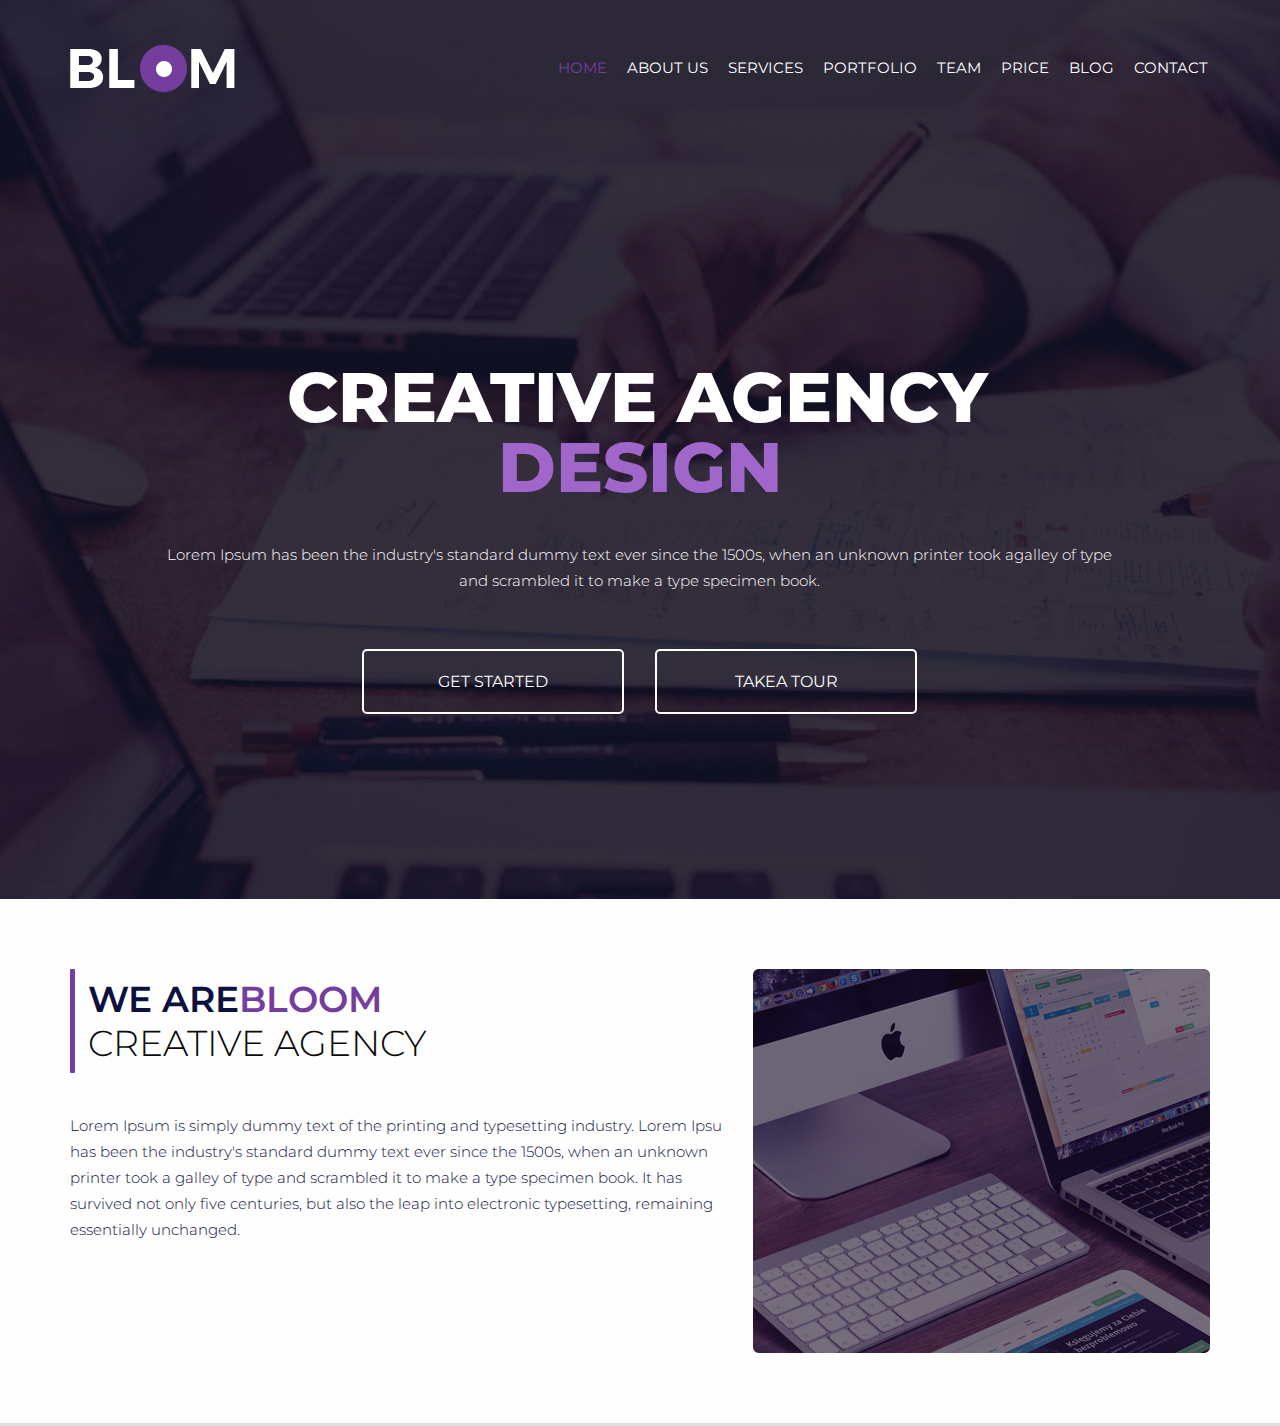
==== index.html @ 871af849 "new template" ====
<!doctype html>
<html class="no-js" lang="en" dir="ltr">
<head>
  <meta charset="utf-8">
  <meta http-equiv="x-ua-compatible" content="ie=edge">
  <meta name="viewport" content="width=device-width, initial-scale=1.0">
  <title>Agency</title>
  <link href="https://fonts.googleapis.com/css?family=Montserrat:300,300i,400,400i,500,500i,600,600i,700,700i,800,800i,900,900i"
        rel="stylesheet">
  <link rel="stylesheet" href="css/foundation.min.css">
  <link rel="stylesheet" href="css/app.css">
</head>
<body>

<div class="top-screen">
  <header class="header row">
    <div class="logo-holder large-2 columns">
      <img src="img/logo-pic.png" alt="logo"/>
    </div>
    <nav class="large-7 columns">
      <ul>
        <li class="active"><a href="#">home</a></li>
        <li><a href="#">ABOUT US</a></li>
        <li><a href="#">SERVICES</a></li>
        <li><a href="#">PORTFOLIO</a></li>
        <li><a href="#">TEAM</a></li>
        <li><a href="#">PRICE</a></li>
        <li><a href="#">BLOG</a></li>
        <li><a href="#">CONTACT</a></li>
      </ul>
    </nav>
  </header>
  <div class="row">
    <div class="medium-10 page-title small-centered text-center">
      <div class="h1-holder">
        <h1>CREATIVE AGENCY</h1>&nbsp;<span class="h1 magenta">DESIGN</span></div>
      <p>Lorem Ipsum has been the industry's standard dummy text ever since the 1500s, when an unknown printer took
        agalley of type and scrambled it to make a type specimen book.</p>

      <div class="btns-holder"><a href="#" class="bordered-btn white-btn">GET STARTED</a><a href="#"
                                                                                            class="bordered-btn white-btn">TAKEA
        TOUR</a></div>
    </div>
  </div>
</div>
<main>
  <div class="intro">
    <div class="row">
      <div class="medium-7 columns article">
        <div class="article-title bordered"><span class="dark">WE ARE</span><span class="light">BLOOM</span><br/>CREATIVE
          AGENCY
        </div>
        <p>Lorem Ipsum is simply dummy text of the printing and typesetting industry. Lorem Ipsu has been the industry's
          standard dummy text ever since the 1500s, when an unknown printer took a galley of type and scrambled it to
          make a type specimen book. It has survived not only five centuries, but also the leap into electronic
          typesetting, remaining essentially unchanged.</p>
      </div>
      <div class="medium-5 columns img-holder">
        <img src="img/article-image.png" alt="article picture"/>
      </div>
    </div>
  </div>
</main>
<script src="js/vendor/jquery.js"></script>
<script src="js/vendor/what-input.js"></script>
<script src="js/vendor/foundation.js"></script>
<script src="js/app.js"></script>
</body>
</html>
---- css/app.css ----
body, html {
  font-family: 'Montserrat', sans-serif;
  overflow-x: hidden;
  width: 100%;
}

h1 {
  color: #ffffff;
  font: 800 70px/1 'Montserrat', sans-serif;
  margin: 0;
}
.h1 {font: 800 70px/1 'Montserrat', sans-serif;}
.magenta {color: #a066c9;}

h2 {
  color: #0d113d;
  font: 600 33px/26px 'Montserrat', sans-serif;
  margin: 0;
}

h3 {
  color: #0d113d;
  font: 600 26px/1 'Montserrat', sans-serif;
}

.bordered {
  padding: 8px 0 8px 18px;
  position: relative;
}

.bordered:before {
  content: '';
  position: absolute;
  left: 0;
  top: 0;
  height: 100%;
  width: 5px;
  background-color: #753d9d;
  border-radius: 1px;
}

ul {
  list-style-type: none;
  margin: 0;
  padding: 0;
}

p {
  color: #0d113d;
  font: 300 15px/26px 'Montserrat', sans-serif;
  margin: 0;
}
span {display: inline-block;}
a {
  color: #fff;
  transition: color ease-in-out 0.2s;
}


.top-screen {
  background: url(../img/head-bg.jpg) 50%/cover no-repeat;
}

.header {
  padding-top: 45px;
  padding-bottom: 45px;;
}
.logo-holder {
}
.header nav {
}
.header ul {
  font-size: 0;
  padding-top: 10px;
  padding-bottom: 10px;

}

.header li {
  color: #fff;
  display: inline-block;
  line-height: 1;
  margin-right: 20px;
}
.header li:last-child {margin-right: 0;}


.header li a {
  color: inherit;
  font: 400 15px/26px 'Montserrat', sans-serif;
  text-transform: uppercase;
}
.header li.active,
.header li:hover {
  color: #753d9d;
}



.page-title {
  padding: 225px 0 185px;
}
.page-title h1 {
  display: inline-block;
}
.page-title p {
  color: #fff;
  margin: 40px 0 55px;
}

.btns-holder {
  display: flex;
  align-items: center;
  justify-content: space-between;
  margin: auto;
  max-width: 555px;
}
.btns-holder .bordered-btn {
  display: inline-flex;
  align-items: center;
  justify-content: center;
  flex: 0 1 262px;
  max-width: 262px;
  border: 2px solid #ffffff;
  border-radius: 5px;
  height: 65px;
  text-transform: uppercase;
}
.bordered-btn.white-btn {
  border-color: #ffffff;
  color: #ffffff;
  transition: background-color ease-in-out 0.2s, border-color ease-in-out 0.2s;
}
.bordered-btn.white-btn:hover {
  background-color: #753d9d;
  border-color: transparent;
}


.intro {
  border-bottom: 3px solid #e0e0e0;
  padding: 70px 0;
}
.article-title {
  font-size: 36px;
  font-weight: 300;
  line-height: 44px;
  margin-bottom: 40px;
}
.article-title .dark {
  color: #0d113d;
  font-weight: 600;
}
.article-title .light {
  color: #753d9d;
  font-weight: 600;
}

.intro .img-holder {
  border-radius: 4px;
  overflow: hidden;
}
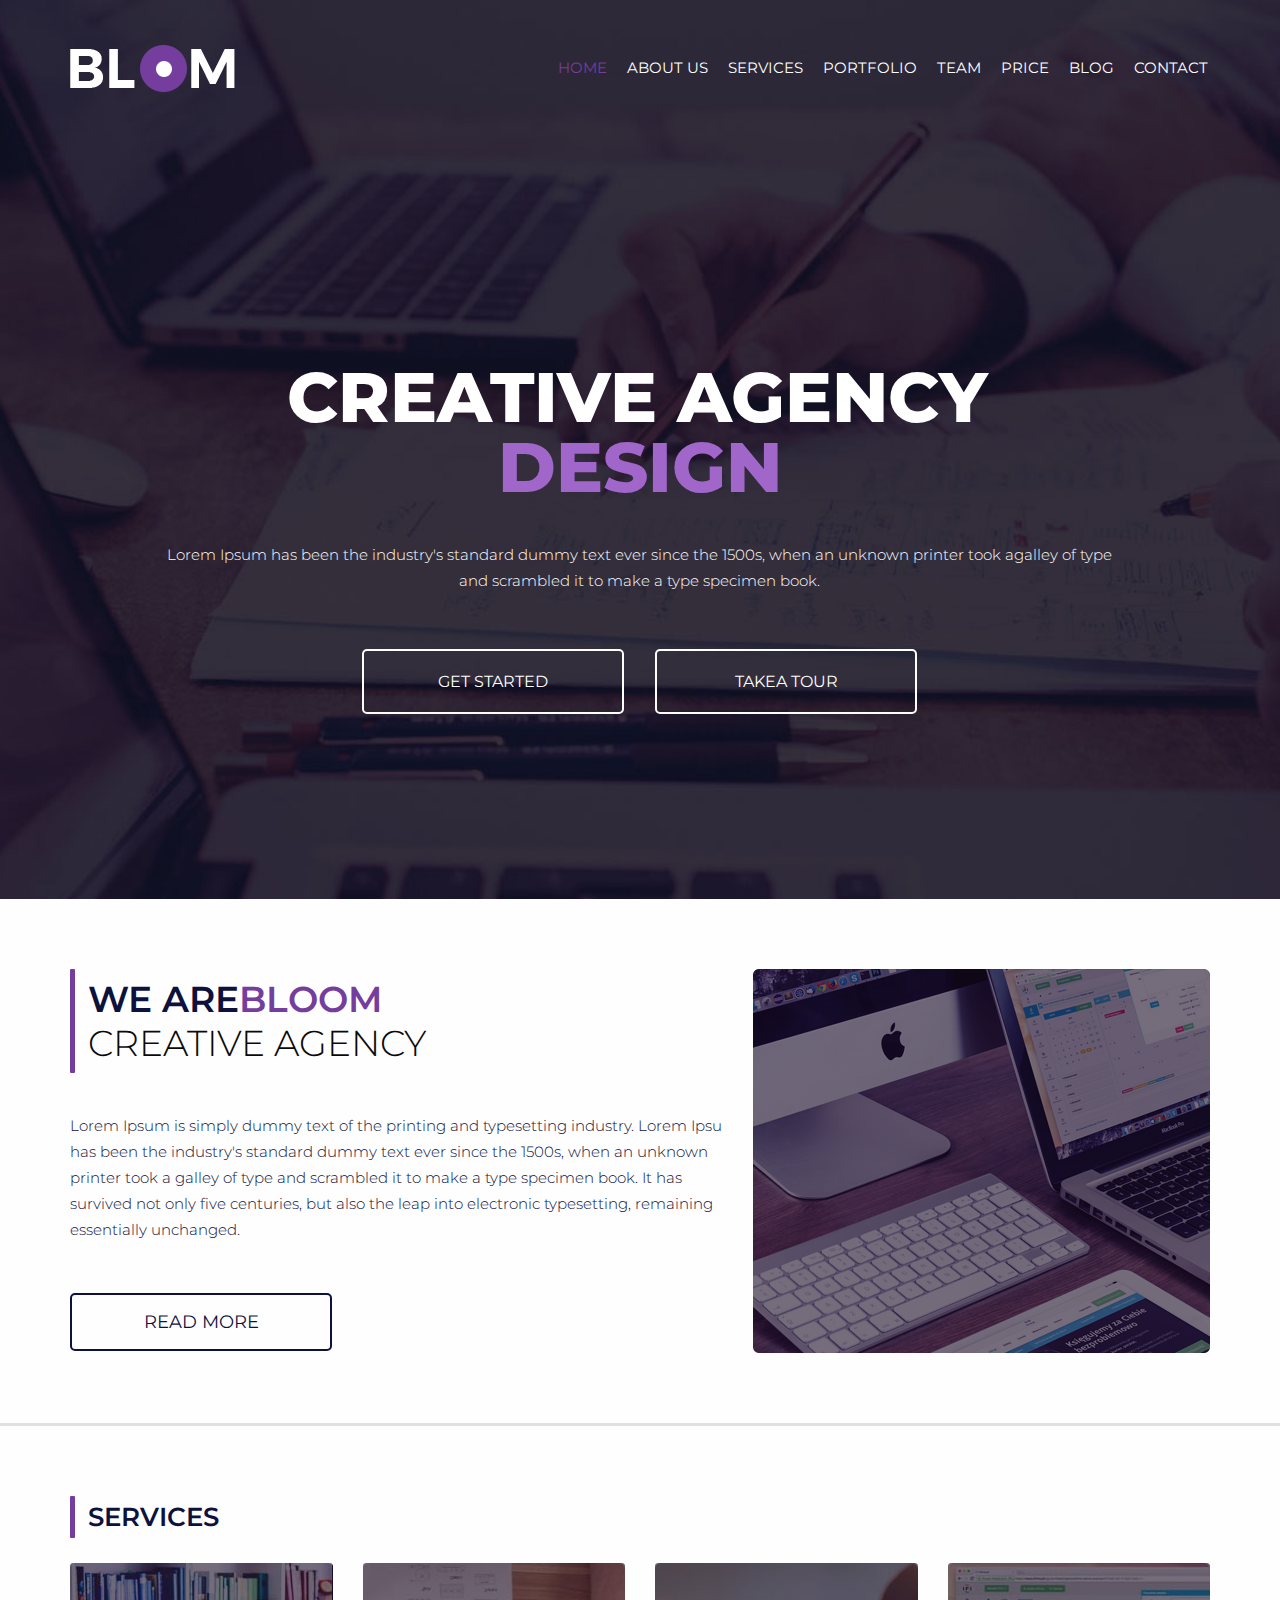
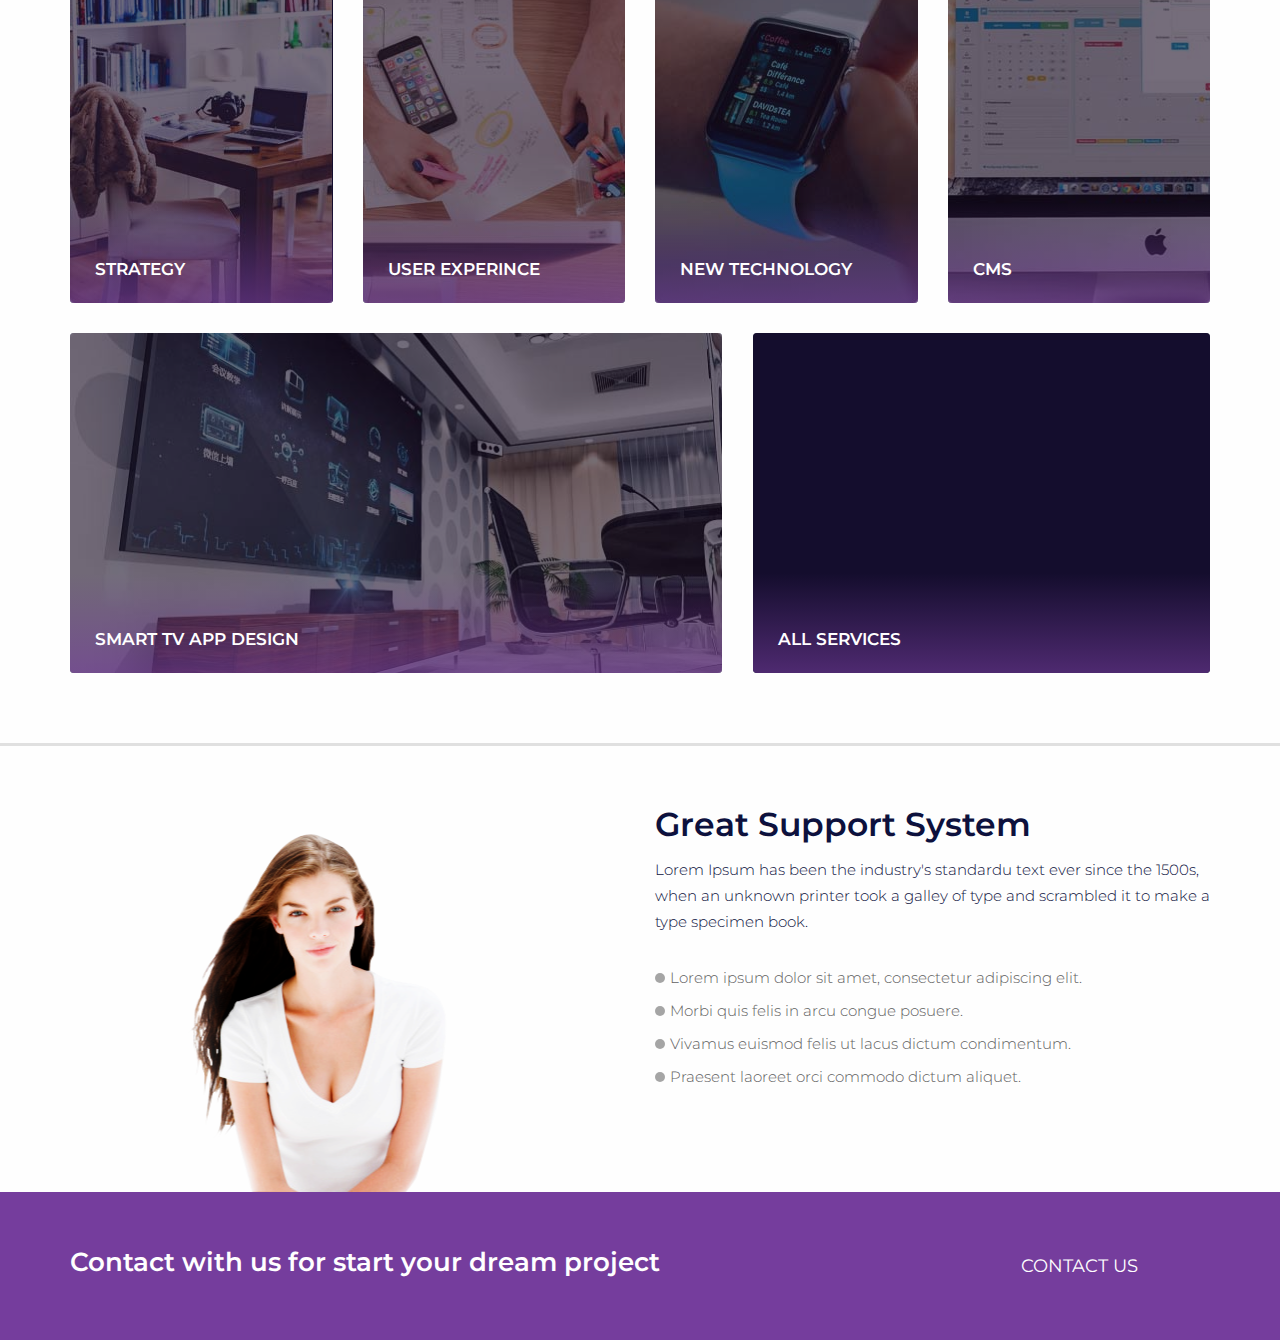
==== commit 4590331d: "added services and support blocks" ====
--- a/index.html
+++ b/index.html
@@ -44,7 +44,7 @@
   </div>
 </div>
 <main>
-  <div class="intro">
+  <div class="intro padding-border">
     <div class="row">
       <div class="medium-7 columns article">
         <div class="article-title bordered"><span class="dark">WE ARE</span><span class="light">BLOOM</span><br/>CREATIVE
@@ -54,9 +54,78 @@
           standard dummy text ever since the 1500s, when an unknown printer took a galley of type and scrambled it to
           make a type specimen book. It has survived not only five centuries, but also the leap into electronic
           typesetting, remaining essentially unchanged.</p>
+        <a href="" class="my-btn bordered-btn magenta-bd">read more</a>
       </div>
       <div class="medium-5 columns img-holder">
         <img src="img/article-image.png" alt="article picture"/>
+      </div>
+    </div>
+  </div>
+  <div class="padding-border">
+    <div class="row service-block">
+      <div class="small-12 columns">
+        <h3 class="bordered">SERVICES</h3>
+      </div>
+      <div class="large-3 medium-6 columns">
+        <div class="services-block-items">
+          <img src="img/service-pic1.jpg" alt="sirvice picture"/>
+          <h4>STRATEGY</h4>
+        </div>
+      </div>
+      <div class="large-3 medium-6 columns">
+        <div class="services-block-items">
+          <img src="img/service-pic2.jpg" alt="sirvice picture"/>
+          <h4>USER EXPERINCE</h4>
+        </div>
+      </div>
+      <div class="large-3 medium-6 columns">
+        <div class="services-block-items">
+          <img src="img/service-pic3.jpg" alt="sirvice picture"/>
+          <h4>NEW TECHNOLOGY</h4>
+        </div>
+      </div>
+      <div class="large-3 medium-6 columns">
+        <div class="services-block-items">
+          <img src="img/service-pic4.jpg" alt="sirvice picture"/>
+          <h4>CMS</h4>
+        </div>
+      </div>
+      <div class="large-7 small-12 columns">
+        <div class="services-block-items">
+          <img src="img/service-pic5.jpg" alt="sirvice picture"/>
+          <h4>SMART TV APP DESIGN</h4>
+        </div>
+      </div>
+      <div class="large-5 small-12 columns">
+        <div class="services-block-items">
+          <h4>ALL SERVICES</h4>
+        </div>
+      </div>
+    </div>
+  </div>
+  <div class="support-block">
+    <div class="row">
+      <div class="columns large-6 float-right relative-holder">
+        <h2>Great Support System</h2>
+        <p>Lorem Ipsum has been the industry's standardu text ever since the 1500s, when an unknown printer took a
+          galley of type and scrambled it to make a type specimen book.</p>
+        <ul class="support-block-list no-bullet">
+          <li>Lorem ipsum dolor sit amet, consectetur adipiscing elit.</li>
+          <li>Morbi quis felis in arcu congue posuere.</li>
+          <li>Vivamus euismod felis ut lacus dictum condimentum.</li>
+          <li>Praesent laoreet orci commodo dictum aliquet.</li>
+        </ul>
+        <img src="img/stuff-girl.png" alt="support stuff"/>
+      </div>
+    </div>
+    <div class="support-block-expanded magenta-bg">
+      <div class="row">
+        <div class="small-12 columns">
+          <div class="flex-row justify-between align-center">
+            <h3>Contact with us for start your dream project</h3>
+            <a href="#" class="my-btn bordered-btn">CONTACT US</a>
+          </div>
+        </div>
       </div>
     </div>
   </div>
--- a/css/app.css
+++ b/css/app.css
@@ -22,7 +22,10 @@
   color: #0d113d;
   font: 600 26px/1 'Montserrat', sans-serif;
 }
-
+.padding-border {
+  border-bottom: 3px solid #e0e0e0;
+  padding: 70px 0;
+}
 .bordered {
   padding: 8px 0 8px 18px;
   position: relative;
@@ -39,6 +42,14 @@
   border-radius: 1px;
 }
 
+.magenta-bg {
+  background-color: #753d9d;
+}
+
+.flex-row {display: flex;}
+.flex-row.align-center {align-items: center;}
+.flex-row.justify-between {justify-content: space-between;}
+
 ul {
   list-style-type: none;
   margin: 0;
@@ -54,6 +65,31 @@
 a {
   color: #fff;
   transition: color ease-in-out 0.2s;
+}
+
+
+.my-btn {
+  background-color: #753d9d;
+  border-radius: 5px;
+  color: #ffffff;
+  display: inline-block;
+  font: 400 18px/1 'Montserrat', sans-serif;
+  padding: 18px 15px;
+  text-align: center;
+  text-transform: uppercase;
+  width: 262px;
+}
+
+.my-btn.bordered-btn {
+  background-color: transparent;
+  border: 2px solid transparent;
+}
+.my-btn.white-bd {
+  border-color: #ffffff;
+}
+.my-btn.magenta-bd {
+  color: #0d113d;
+  border-color: #0d113d;
 }
 
 
@@ -137,9 +173,8 @@
 }
 
 
-.intro {
-  border-bottom: 3px solid #e0e0e0;
-  padding: 70px 0;
+.intro p {
+  margin-bottom: 50px;
 }
 .article-title {
   font-size: 36px;
@@ -159,4 +194,106 @@
 .intro .img-holder {
   border-radius: 4px;
   overflow: hidden;
+}
+
+
+
+
+.support-block {
+  padding-top: 65px;
+}
+.support-block .relative-holder {
+  padding-bottom: 90px;
+  position: relative;
+}
+.support-block h2 {
+  margin-bottom: 20px;
+}
+.support-block p {
+  margin-bottom: 35px;
+}
+.support-block img {
+  position: absolute;
+  left: -100%;
+  bottom: 0;
+  transform: translateX(50%);
+}
+
+.support-block-list {
+  color: #616161;
+  font: 300 15px/1 'Montserrat', sans-serif;
+}
+.support-block-list li {
+  margin-bottom: 18px;
+  padding-left: 15px;
+  position: relative;
+
+}
+.support-block-list li:before {
+  content: '';
+  position: absolute;
+  left: 0;
+  top: 50%;
+  transform: translateY(-50%);
+  height: 10px;
+  width: 10px;
+  background: #a5a5a5;
+  border-radius: 50%;
+}
+.support-block-expanded {
+  padding: 45px 0;
+}
+.support-block-expanded h3 {
+  color: #ffffff;
+  flex: 0 1 55%;
+  max-width: 55%;
+}
+
+
+
+.service-block {
+  margin-bottom: -30px;
+}
+.service-block h3 {margin-bottom: 25px;}
+.services-block-items {
+  background-color: #0d113d;
+  border-radius: 4px;
+  height: 340px;
+  margin-bottom: 30px;
+  position: relative;
+  overflow: hidden;
+  text-align: center;
+}
+.services-block-items:before {
+  background-color: rgba(25,11,35,0.6);
+  content: '';
+  position: absolute;
+  top: 0;
+  left: 0;
+  height: 100%;
+  width: 100%;
+}
+.services-block-items:after {
+  background: linear-gradient(to bottom, rgba(117,61,157,0) 0%,rgba(117,61,157,0.6) 100%);
+  content: '';
+  height: 100px;
+  position: absolute;
+  left: 0;
+  bottom: 0;
+  width: 100%;
+  z-index: 2;
+}
+.services-block-items img {
+  display: inline-block;
+  height: 100%;
+}
+.services-block-items h4 {
+  color: #fff;
+  font: 600 17px/1 'Montserrat', sans-serif;
+  text-transform: uppercase;
+  margin: 0;
+  position: absolute;
+  left: 25px;
+  bottom: 25px;
+  z-index: 3;
 }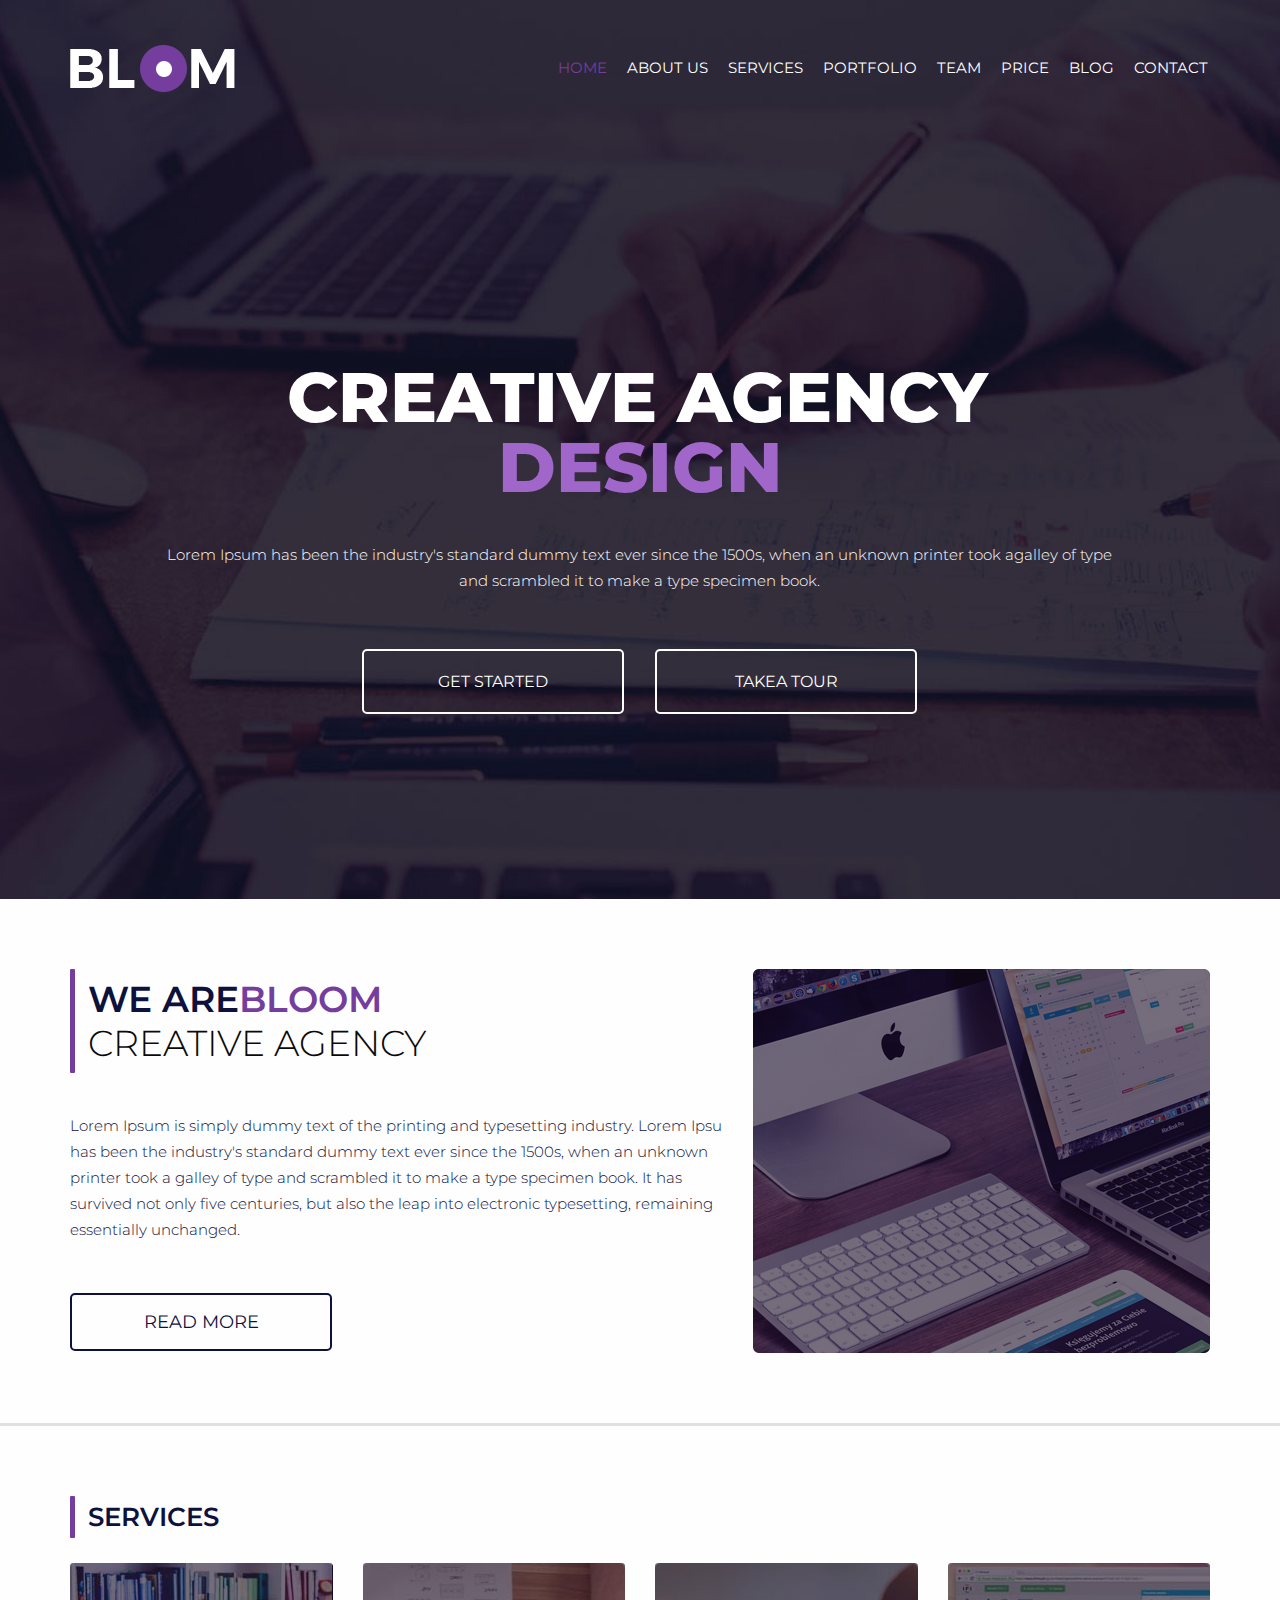
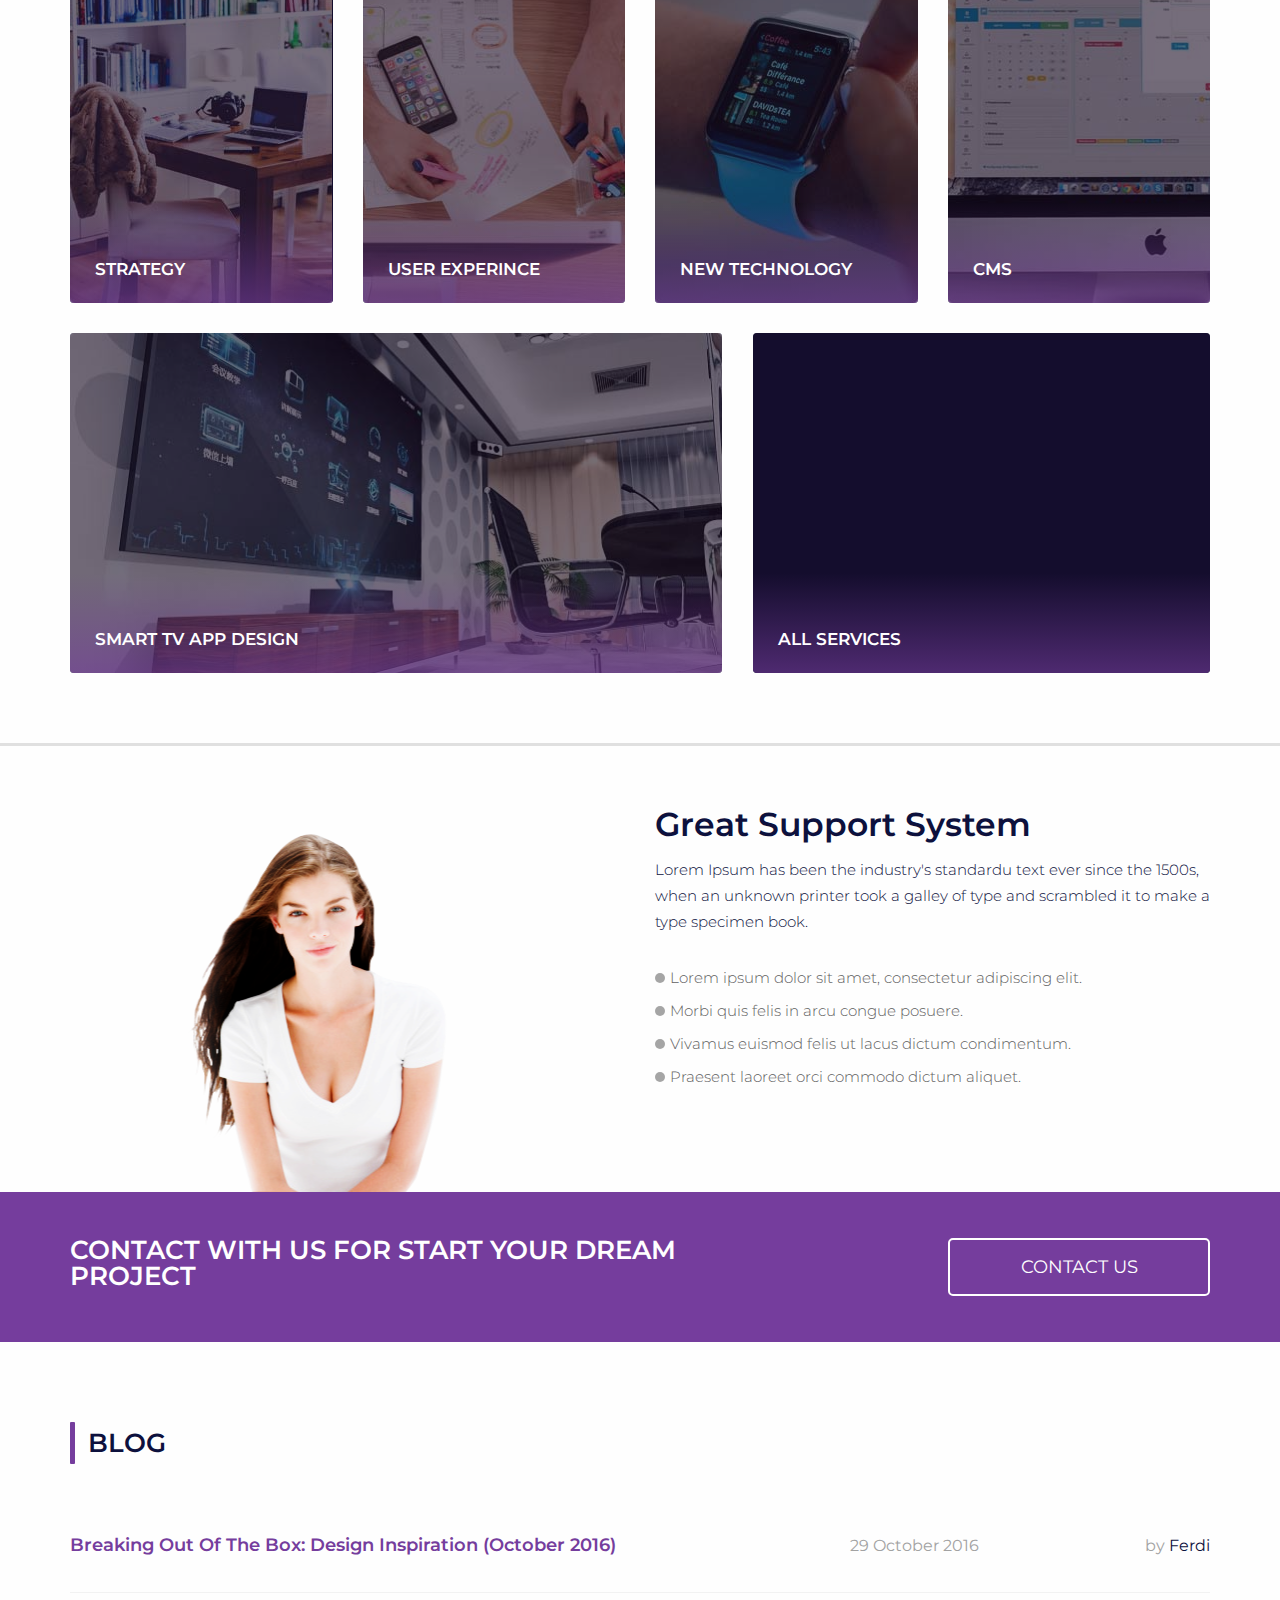
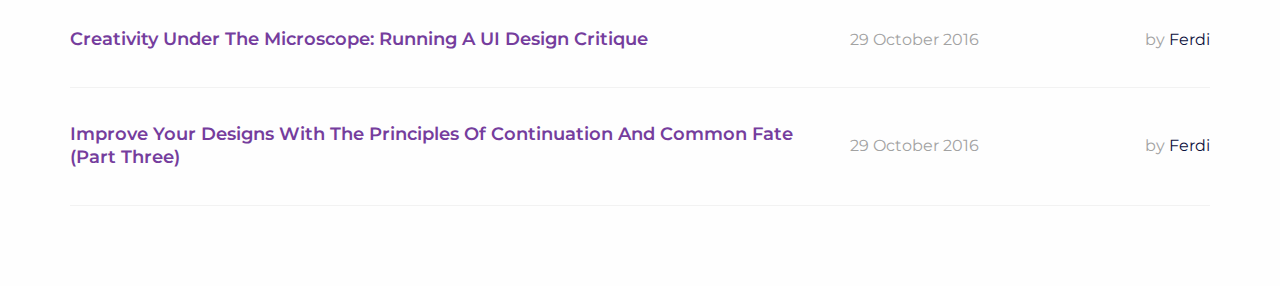
==== commit e75f35e8: "added blog block" ====
--- a/index.html
+++ b/index.html
@@ -123,8 +123,36 @@
         <div class="small-12 columns">
           <div class="flex-row justify-between align-center">
             <h3>Contact with us for start your dream project</h3>
-            <a href="#" class="my-btn bordered-btn">CONTACT US</a>
+            <a href="#" class="my-btn bordered-btn white-bd">CONTACT US</a>
           </div>
+        </div>
+      </div>
+    </div>
+  </div>
+
+  <div class="blog-block row">
+    <div class="small-12 columns">
+      <h3 class="bordered">blog</h3>
+      <div class="blog-row flex-row align-center justify-between">
+        <a href="#" class="blog-link">Breaking Out Of The Box: Design Inspiration (October 2016)</a>
+        <div class="blog-details">
+          <p>29 October 2016</p>
+          <p>by&nbsp;<a href="#" class="autor-link">Ferdi</a></p>
+        </div>
+      </div>
+      <div class="blog-row flex-row align-center justify-between">
+        <a href="#" class="blog-link">Creativity Under The Microscope: Running A UI Design Critique</a>
+        <div class="blog-details">
+          <p>29 October 2016</p>
+          <p>by&nbsp;<a href="#" class="autor-link">Ferdi</a></p>
+        </div>
+      </div>
+      <div class="blog-row flex-row align-center justify-between">
+        <a href="#" class="blog-link">Improve Your Designs With The Principles Of Continuation And Common Fate (Part
+        Three)</a>
+        <div class="blog-details">
+          <p>29 October 2016</p>
+          <p>by&nbsp;<a href="#" class="autor-link">Ferdi</a></p>
         </div>
       </div>
     </div>
--- a/css/app.css
+++ b/css/app.css
@@ -21,6 +21,7 @@
 h3 {
   color: #0d113d;
   font: 600 26px/1 'Montserrat', sans-serif;
+  text-transform: uppercase;
 }
 .padding-border {
   border-bottom: 3px solid #e0e0e0;
@@ -296,4 +297,41 @@
   left: 25px;
   bottom: 25px;
   z-index: 3;
+}
+
+
+.blog-block {
+  padding: 80px 0;
+}
+.blog-block h3 {
+  margin-bottom: 35px;
+}
+.blog-block .blog-row {
+  padding: 35px 0;
+  border-bottom: 1px solid #f2f2f2;
+  flex-wrap: wrap;
+}
+.blog-block .blog-link {
+  color: #753d9d;
+  font: 600 18px/1.3 'Montserrat', sans-serif;
+  flex: 1 1 auto;
+  max-width: 765px;
+  padding-right: 15px;
+}
+.blog-block .blog-details {
+  flex: 1 0 auto;
+  max-width: 375px;
+  padding-left: 15px;
+  display: inline-flex;
+  align-items: center;
+  justify-content: space-between;
+}
+
+.blog-details p {
+  color: #a2a2a2;
+  font: 400 16px/1 'Montserrat', sans-serif;
+}
+.blog-details .autor-link {
+  color: #0d113d;
+  font: 400 16px/1 'Montserrat', sans-serif;
 }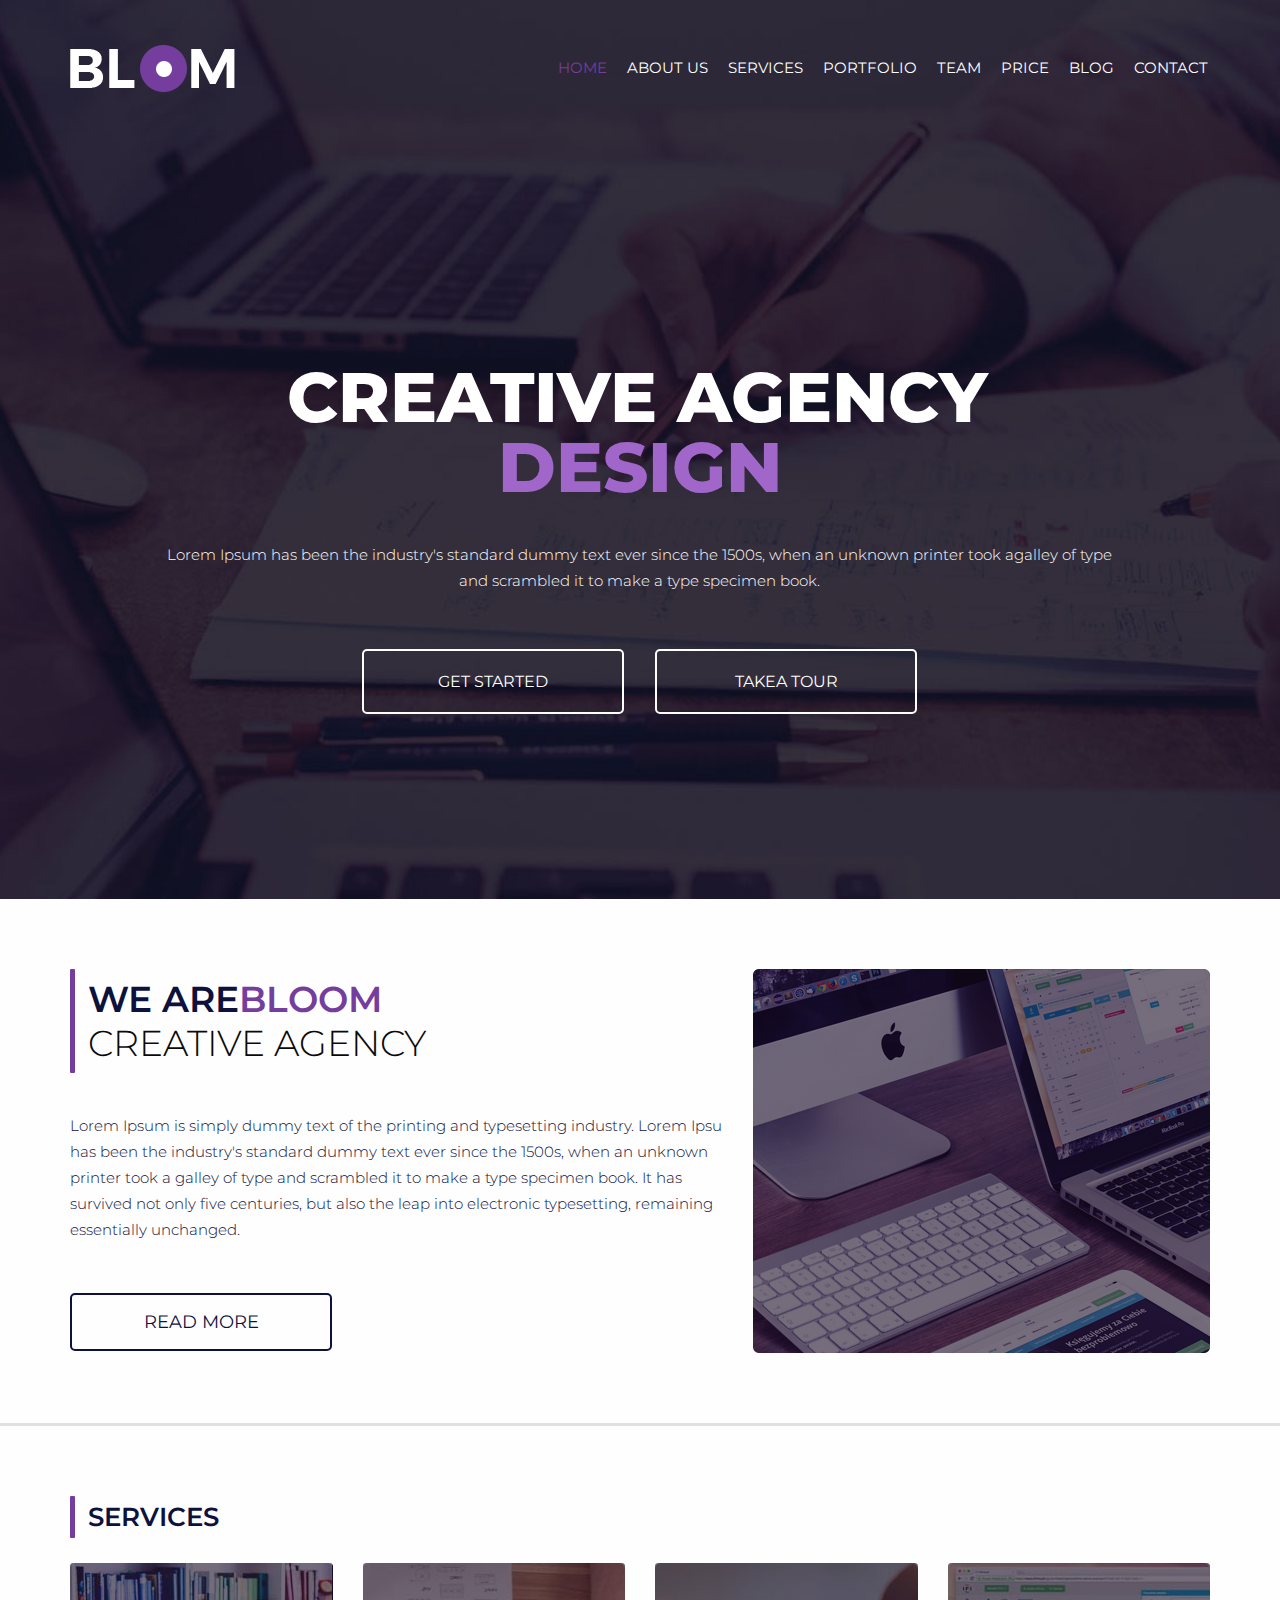
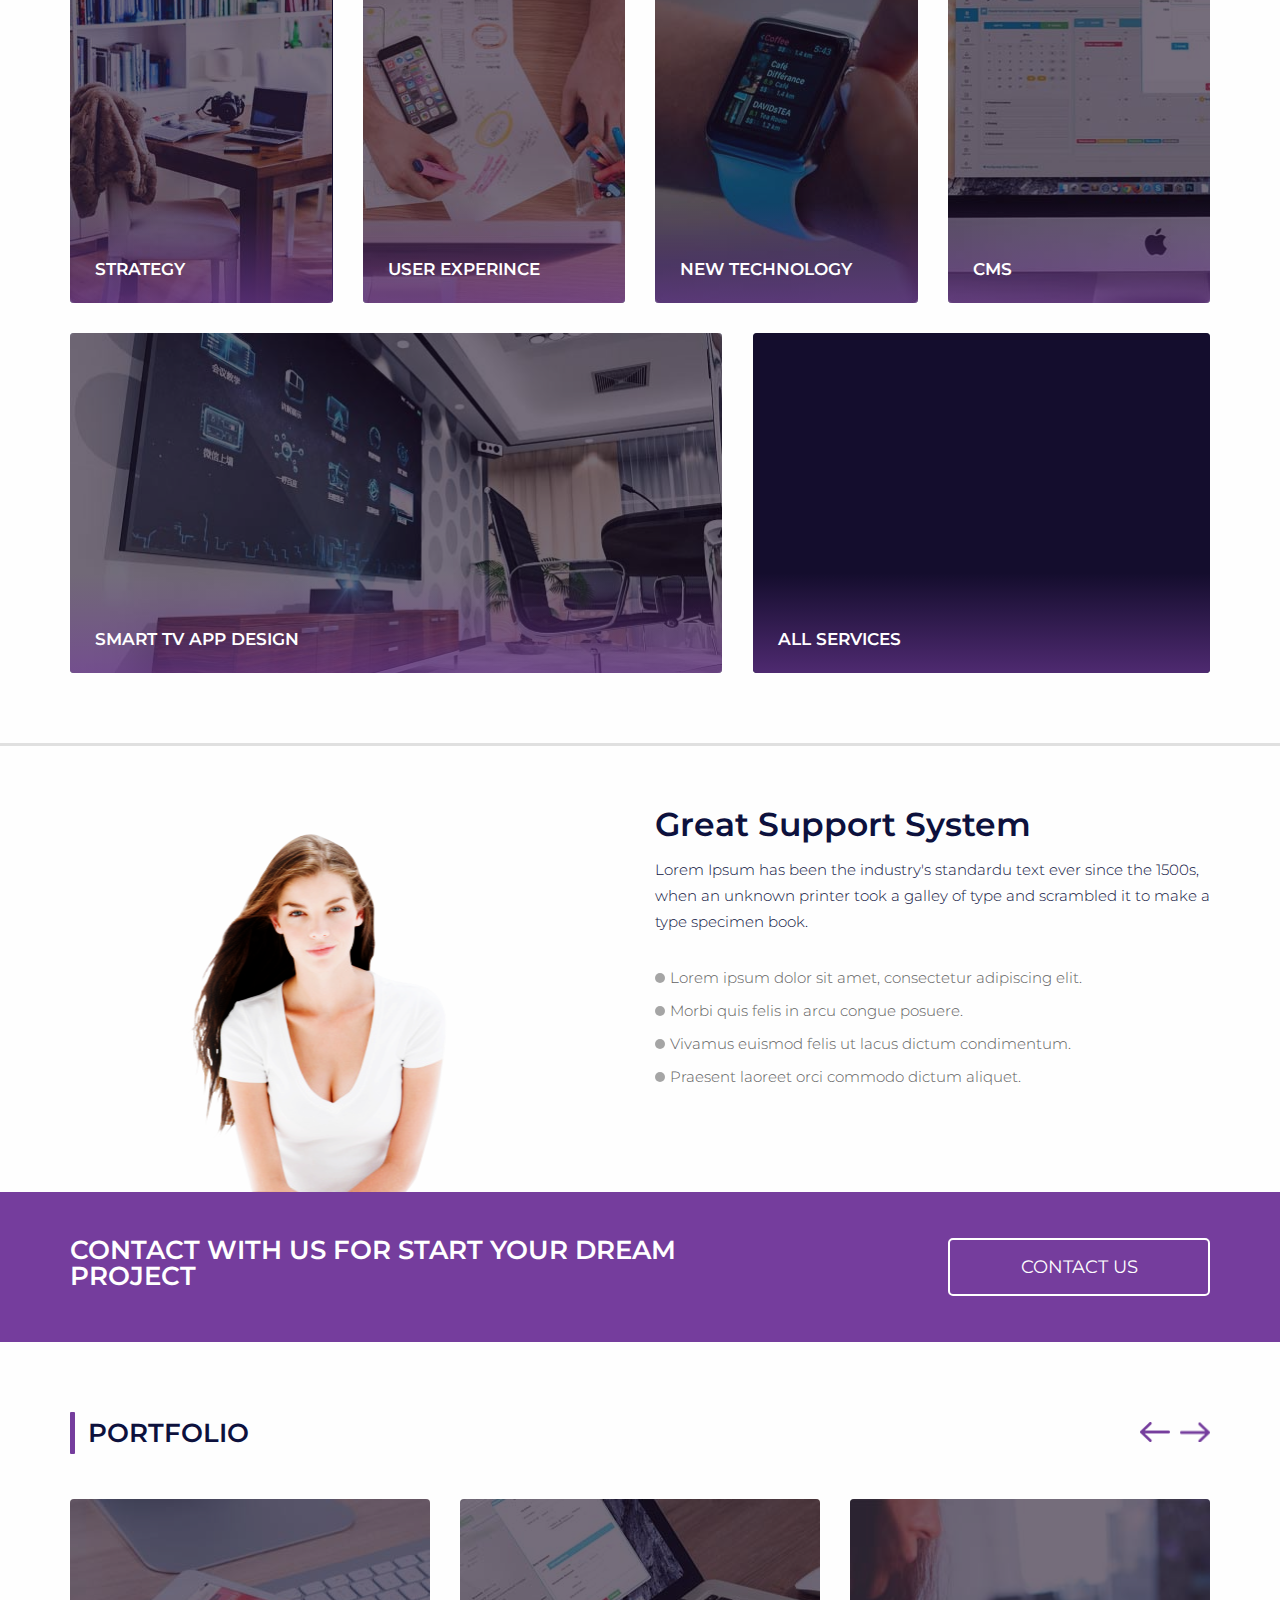
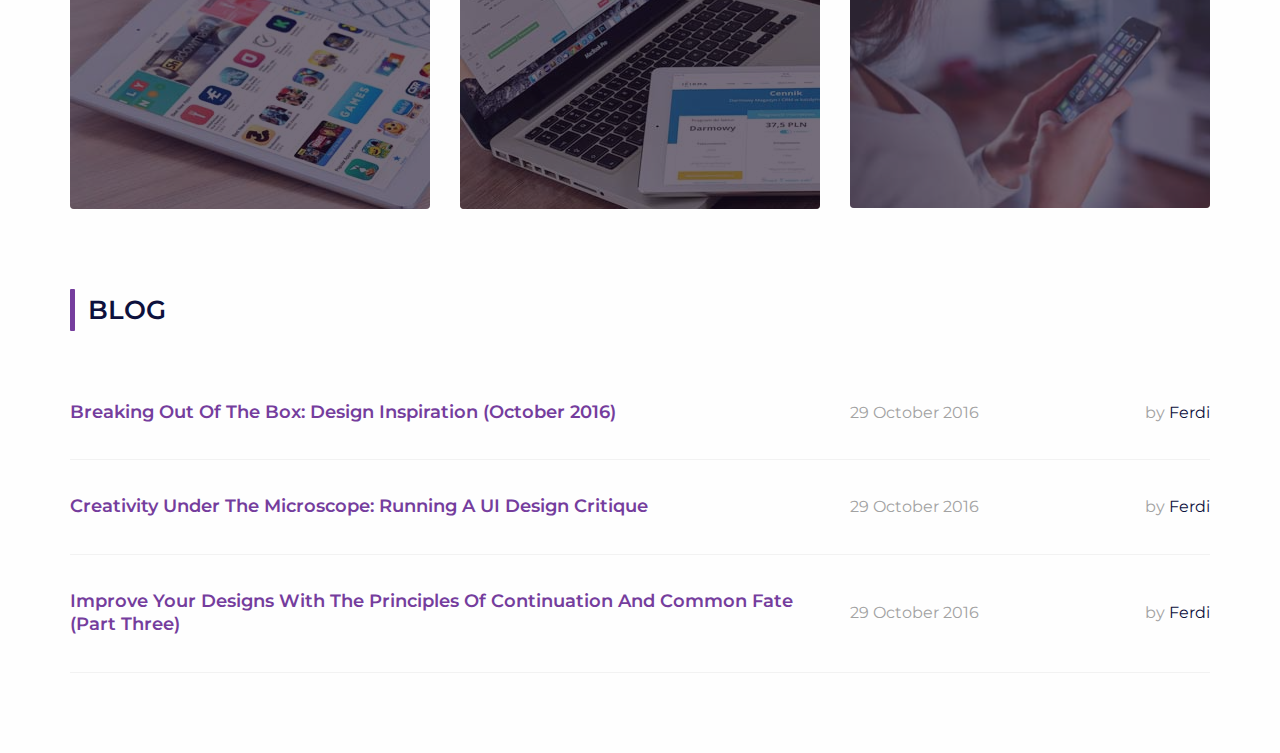
==== commit 12a0fb7a: "added slider" ====
--- a/index.html
+++ b/index.html
@@ -8,6 +8,7 @@
   <link href="https://fonts.googleapis.com/css?family=Montserrat:300,300i,400,400i,500,500i,600,600i,700,700i,800,800i,900,900i"
         rel="stylesheet">
   <link rel="stylesheet" href="css/foundation.min.css">
+  <link rel="stylesheet" href="css/slick.css">
   <link rel="stylesheet" href="css/app.css">
 </head>
 <body>
@@ -130,6 +131,32 @@
     </div>
   </div>
 
+  <div class="portfolio row">
+    <div class="small-12 columns">
+      <h3 class="bordered">portfolio</h3>
+      <div class="portfolio-slider">
+        <div class="slide-wrapper">
+          <div class="img-border-wrapper"><img src="img/portfolio-slide-1.jpg" alt="slider picture"/></div>
+        </div>
+        <div class="slide-wrapper">
+          <div class="img-border-wrapper"><img src="img/portfolio-slide-2.jpg" alt="slider picture"/></div>
+        </div>
+        <div class="slide-wrapper">
+          <div class="img-border-wrapper"><img src="img/portfolio-slide-3.jpg" alt="slider picture"/></div>
+        </div>
+        <div class="slide-wrapper">
+          <div class="img-border-wrapper"><img src="img/portfolio-slide-1.jpg" alt="slider picture"/></div>
+        </div>
+        <div class="slide-wrapper">
+          <div class="img-border-wrapper"><img src="img/portfolio-slide-2.jpg" alt="slider picture"/></div>
+        </div>
+        <div class="slide-wrapper">
+          <div class="img-border-wrapper"><img src="img/portfolio-slide-3.jpg" alt="slider picture"/></div>
+        </div>
+      </div>
+    </div>
+  </div>
+
   <div class="blog-block row">
     <div class="small-12 columns">
       <h3 class="bordered">blog</h3>
@@ -157,10 +184,12 @@
       </div>
     </div>
   </div>
+
 </main>
 <script src="js/vendor/jquery.js"></script>
 <script src="js/vendor/what-input.js"></script>
 <script src="js/vendor/foundation.js"></script>
+<script src="js/vendor/slick.min.js"></script>
 <script src="js/app.js"></script>
 </body>
 </html>--- a/css/app.css
+++ b/css/app.css
@@ -334,4 +334,51 @@
 .blog-details .autor-link {
   color: #0d113d;
   font: 400 16px/1 'Montserrat', sans-serif;
-}+}
+
+
+.portfolio {
+  margin-top: 70px;
+  position: relative;
+}
+.portfolio h3 {margin-bottom: 45px;}
+
+.portfolio-slider.slick-slider {position: static;}
+.portfolio-slider .slick-list {margin: 0 -15px;}
+.portfolio-slider .slide-wrapper {padding: 0 15px;}
+
+.portfolio-slider .img-border-wrapper {
+  border-radius: 4px;
+  position: relative;
+  overflow: hidden;
+}
+.portfolio-slider .img-border-wrapper:after {
+  background-color: rgba(25, 11, 35, 0.6);
+  content: '';
+  position: absolute;
+  left: 0;
+  top: 0;
+  height: 100%;
+  width: 100%;
+}
+.portfolio-slider .slick-arrow {
+  cursor: pointer;
+  height: 20px;
+  position: absolute;
+  top: 10px;
+  width: 30px;
+}
+.portfolio-slider .slick-prev {
+  background: url(../img/portfolio-prev-btn.png) 50%;
+  color: transparent;
+  font-size: 0;
+  right: 55px;
+}
+.portfolio-slider .slick-next {
+  background: url(../img/portfolio-next-btn.png) 50%;
+  color: transparent;
+  font-size: 0;
+  right: 15px;
+}
+.slick-slide img {width: 100%;}
+
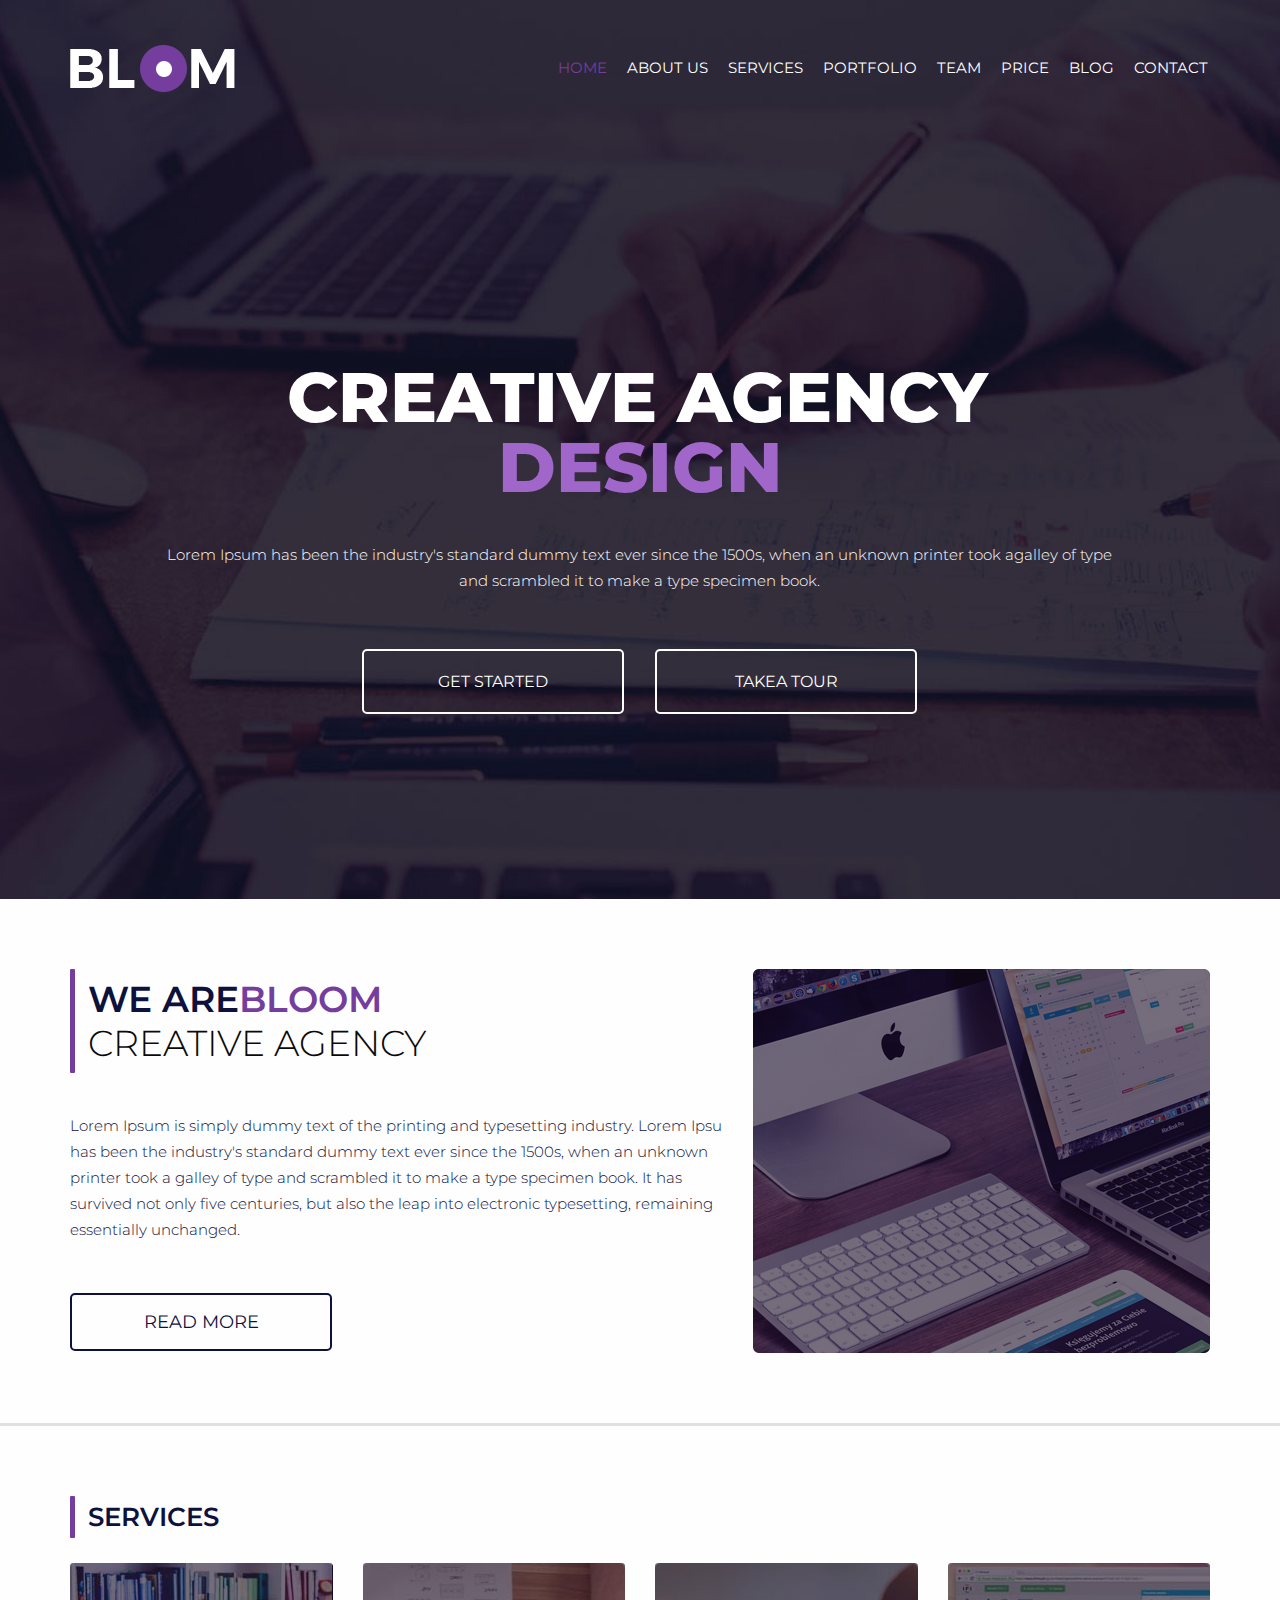
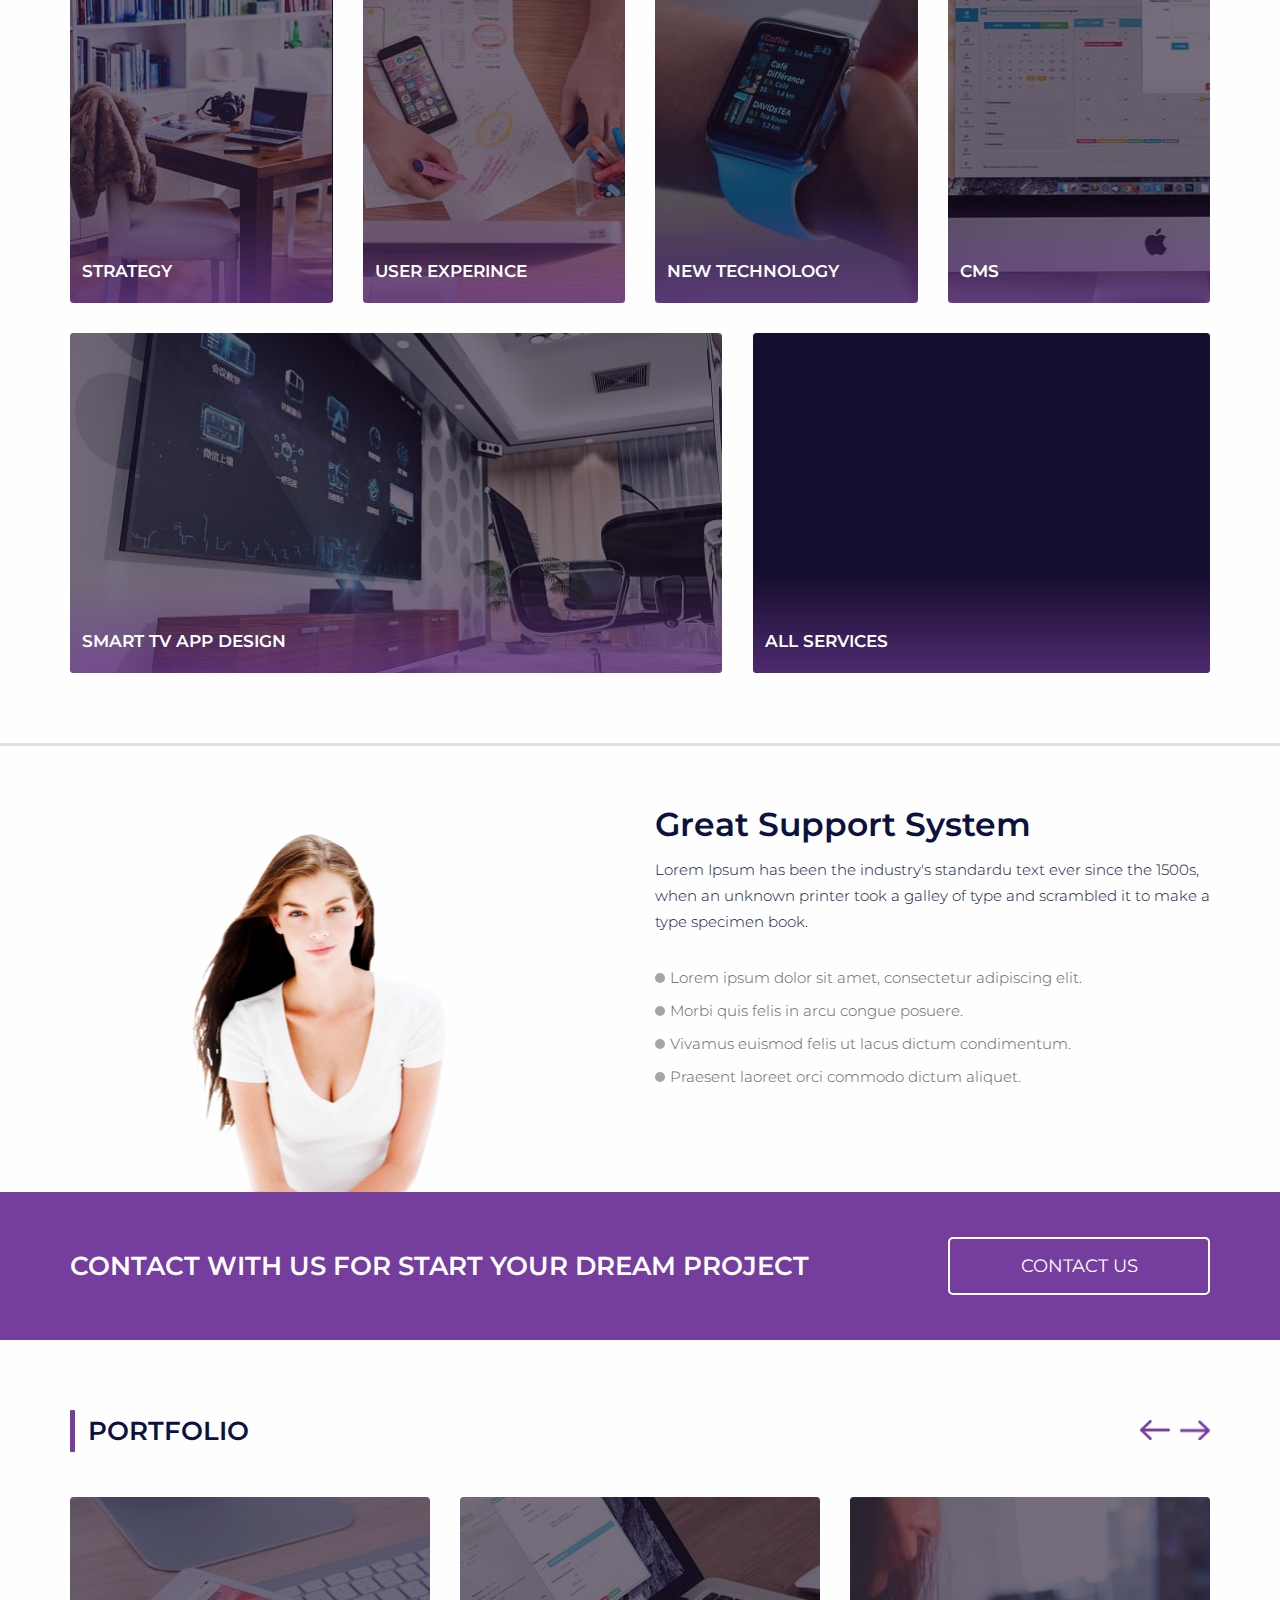
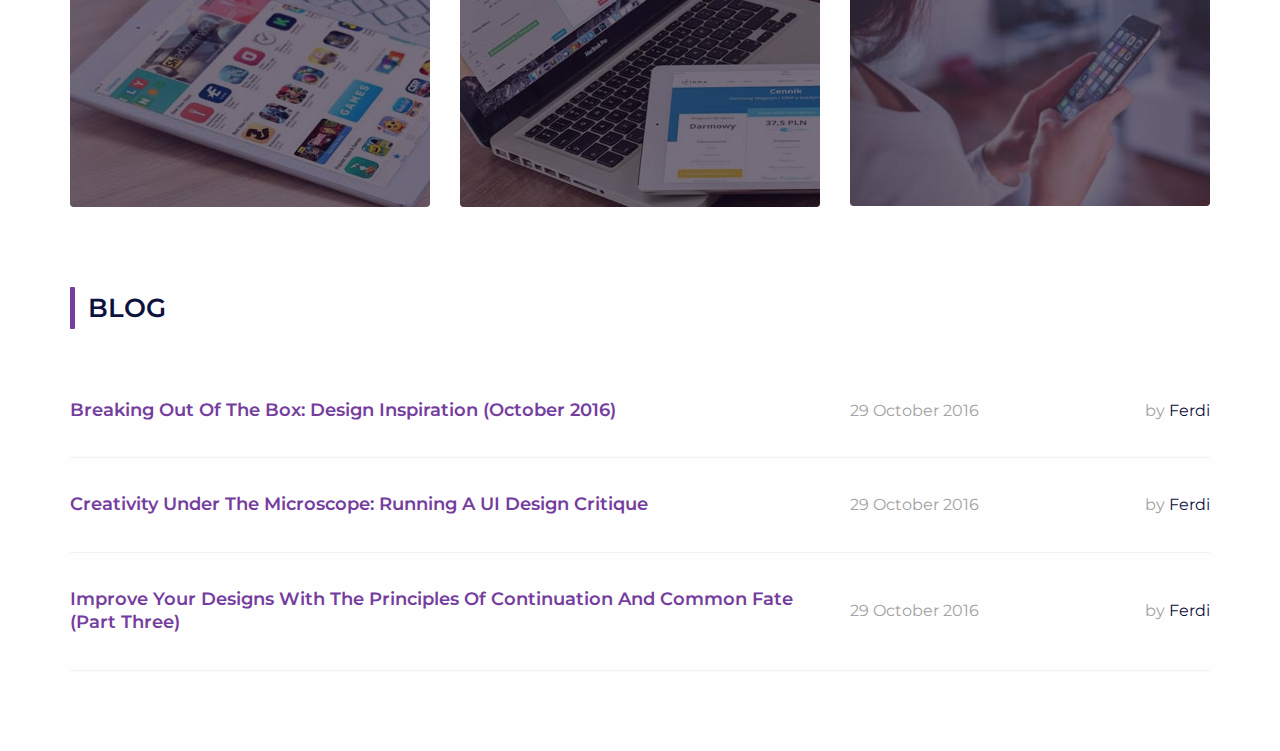
==== commit 7f46f443: "animation on services hover" ====
--- a/index.html
+++ b/index.html
@@ -70,36 +70,71 @@
       <div class="large-3 medium-6 columns">
         <div class="services-block-items">
           <img src="img/service-pic1.jpg" alt="sirvice picture"/>
-          <h4>STRATEGY</h4>
+
+          <div class="service-article">
+            <h4>STRATEGY</h4>
+            <div class="hr"></div>
+            <p>Lorem Ipsum has been the industry's standard dummy text ever since make a type specimen book.</p>
+            <a href="#" class="arrow-link"></a>
+          </div>
         </div>
       </div>
       <div class="large-3 medium-6 columns">
         <div class="services-block-items">
           <img src="img/service-pic2.jpg" alt="sirvice picture"/>
-          <h4>USER EXPERINCE</h4>
+
+          <div class="service-article">
+            <h4>USER EXPERINCE</h4>
+            <div class="hr"></div>
+            <p>Lorem Ipsum has been the industry's standard dummy text ever since make a type specimen book.</p>
+            <a href="#" class="arrow-link"></a>
+          </div>
         </div>
       </div>
       <div class="large-3 medium-6 columns">
         <div class="services-block-items">
           <img src="img/service-pic3.jpg" alt="sirvice picture"/>
-          <h4>NEW TECHNOLOGY</h4>
+
+          <div class="service-article">
+            <h4>NEW TECHNOLOGY</h4>
+            <div class="hr"></div>
+            <p>Lorem Ipsum has been the industry's standard dummy text ever since make a type specimen book.</p>
+            <a href="#" class="arrow-link"></a>
+          </div>
         </div>
       </div>
       <div class="large-3 medium-6 columns">
         <div class="services-block-items">
           <img src="img/service-pic4.jpg" alt="sirvice picture"/>
-          <h4>CMS</h4>
+
+          <div class="service-article">
+            <h4>CMS</h4>
+            <div class="hr"></div>
+            <p>Lorem Ipsum has been the industry's standard dummy text ever since make a type specimen book.</p>
+            <a href="#" class="arrow-link"></a>
+          </div>
         </div>
       </div>
       <div class="large-7 small-12 columns">
         <div class="services-block-items">
           <img src="img/service-pic5.jpg" alt="sirvice picture"/>
-          <h4>SMART TV APP DESIGN</h4>
+
+          <div class="service-article">
+            <h4>SMART TV APP DESIGN</h4>
+            <div class="hr"></div>
+            <p>Lorem Ipsum has been the industry's standard dummy text ever since make a type specimen book.</p>
+            <a href="#" class="arrow-link"></a>
+          </div>
         </div>
       </div>
       <div class="large-5 small-12 columns">
         <div class="services-block-items">
-          <h4>ALL SERVICES</h4>
+          <div class="service-article">
+            <h4>ALL SERVICES</h4>
+            <div class="hr"></div>
+            <p>Lorem Ipsum has been the industry's standard dummy text ever since make a type specimen book.</p>
+            <a href="#" class="arrow-link"></a>
+          </div>
         </div>
       </div>
     </div>
@@ -108,6 +143,7 @@
     <div class="row">
       <div class="columns large-6 float-right relative-holder">
         <h2>Great Support System</h2>
+
         <p>Lorem Ipsum has been the industry's standardu text ever since the 1500s, when an unknown printer took a
           galley of type and scrambled it to make a type specimen book.</p>
         <ul class="support-block-list no-bullet">
@@ -134,6 +170,7 @@
   <div class="portfolio row">
     <div class="small-12 columns">
       <h3 class="bordered">portfolio</h3>
+
       <div class="portfolio-slider">
         <div class="slide-wrapper">
           <div class="img-border-wrapper"><img src="img/portfolio-slide-1.jpg" alt="slider picture"/></div>
@@ -160,25 +197,32 @@
   <div class="blog-block row">
     <div class="small-12 columns">
       <h3 class="bordered">blog</h3>
+
       <div class="blog-row flex-row align-center justify-between">
         <a href="#" class="blog-link">Breaking Out Of The Box: Design Inspiration (October 2016)</a>
+
         <div class="blog-details">
           <p>29 October 2016</p>
+
           <p>by&nbsp;<a href="#" class="autor-link">Ferdi</a></p>
         </div>
       </div>
       <div class="blog-row flex-row align-center justify-between">
         <a href="#" class="blog-link">Creativity Under The Microscope: Running A UI Design Critique</a>
+
         <div class="blog-details">
           <p>29 October 2016</p>
+
           <p>by&nbsp;<a href="#" class="autor-link">Ferdi</a></p>
         </div>
       </div>
       <div class="blog-row flex-row align-center justify-between">
         <a href="#" class="blog-link">Improve Your Designs With The Principles Of Continuation And Common Fate (Part
-        Three)</a>
+          Three)</a>
+
         <div class="blog-details">
           <p>29 October 2016</p>
+
           <p>by&nbsp;<a href="#" class="autor-link">Ferdi</a></p>
         </div>
       </div>
--- a/css/app.css
+++ b/css/app.css
@@ -246,8 +246,9 @@
 }
 .support-block-expanded h3 {
   color: #ffffff;
-  flex: 0 1 55%;
-  max-width: 55%;
+  flex: 0 1 65%;
+  max-width: 65%;
+  margin: 0;
 }
 
 
@@ -281,24 +282,55 @@
   position: absolute;
   left: 0;
   bottom: 0;
+  transition: all ease-in-out 0.5s;
   width: 100%;
   z-index: 2;
+}
+.services-block-items:hover:after {
+  background: rgba(117,61,157,0.6);
+  height: 100%;
 }
 .services-block-items img {
   display: inline-block;
   height: 100%;
 }
+.services-block-items .service-article {
+  color: #fff;
+  margin: 0;
+  position: absolute;
+  left: 0;
+  top: 300px;
+  padding: 0 12px;
+  text-align: left;
+  transition: top ease-in-out 0.5s;
+  z-index: 3;
+}
+.service-article p {
+  font-weight: 300;
+  line-height: 1.3;
+  color: #ffffff;
+}
+.service-article .arrow-link {
+  background: url(../img/arrow-link.png) no-repeat 100% 50%;
+  height: 30px;
+  display: block;
+  margin-top: 10px;
+}
+.services-block-items:hover .service-article {
+  top: 135px;
+}
 .services-block-items h4 {
-  color: #fff;
   font: 600 17px/1 'Montserrat', sans-serif;
   text-transform: uppercase;
   margin: 0;
-  position: absolute;
-  left: 25px;
-  bottom: 25px;
-  z-index: 3;
-}
-
+}
+.services-block-items .hr {
+  background: #fff;
+  border-radius: 4px;
+  height: 4px;
+  margin: 25px 0;
+  width: 119px;
+}
 
 .blog-block {
   padding: 80px 0;
@@ -352,6 +384,7 @@
   position: relative;
   overflow: hidden;
 }
+.slide-wrapper:hover .img-border-wrapper:after {background-color: transparent;}
 .portfolio-slider .img-border-wrapper:after {
   background-color: rgba(25, 11, 35, 0.6);
   content: '';
@@ -359,6 +392,7 @@
   left: 0;
   top: 0;
   height: 100%;
+  transition: background-color ease-in-out 0.2s;
   width: 100%;
 }
 .portfolio-slider .slick-arrow {
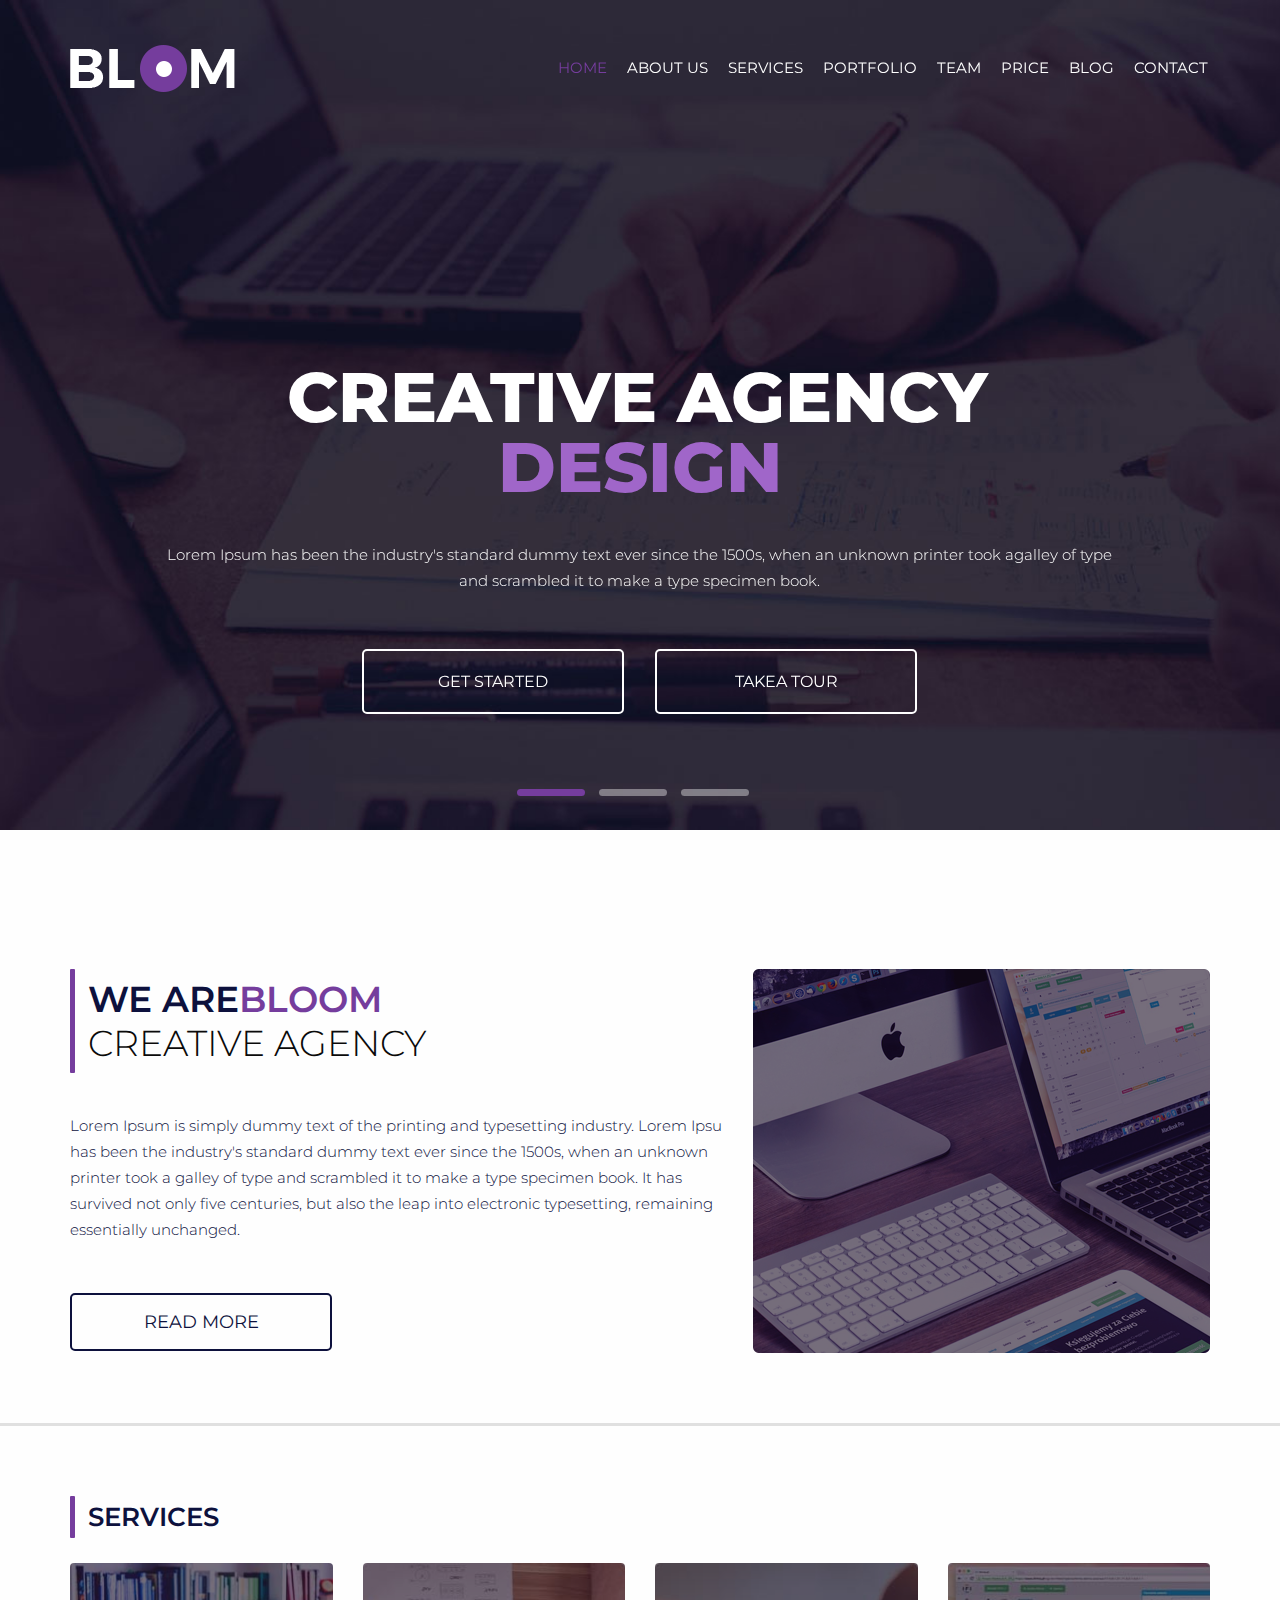
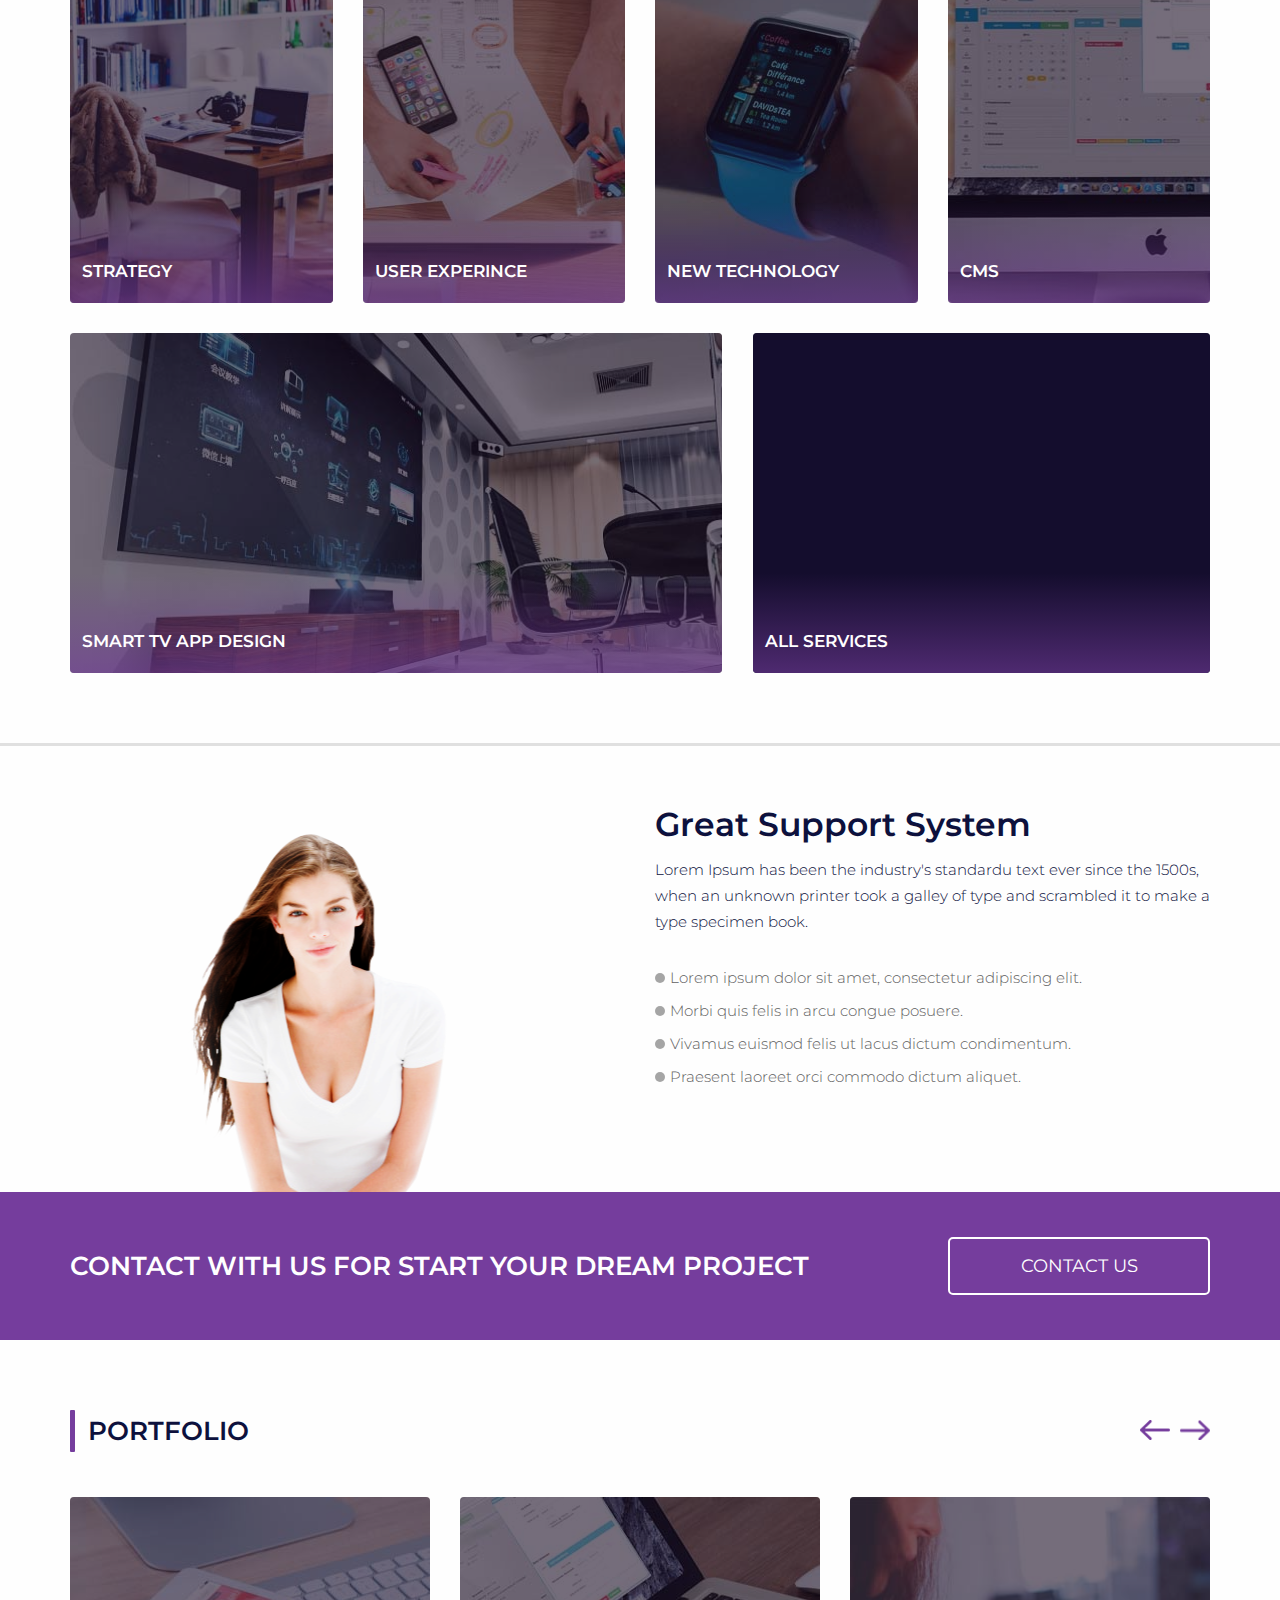
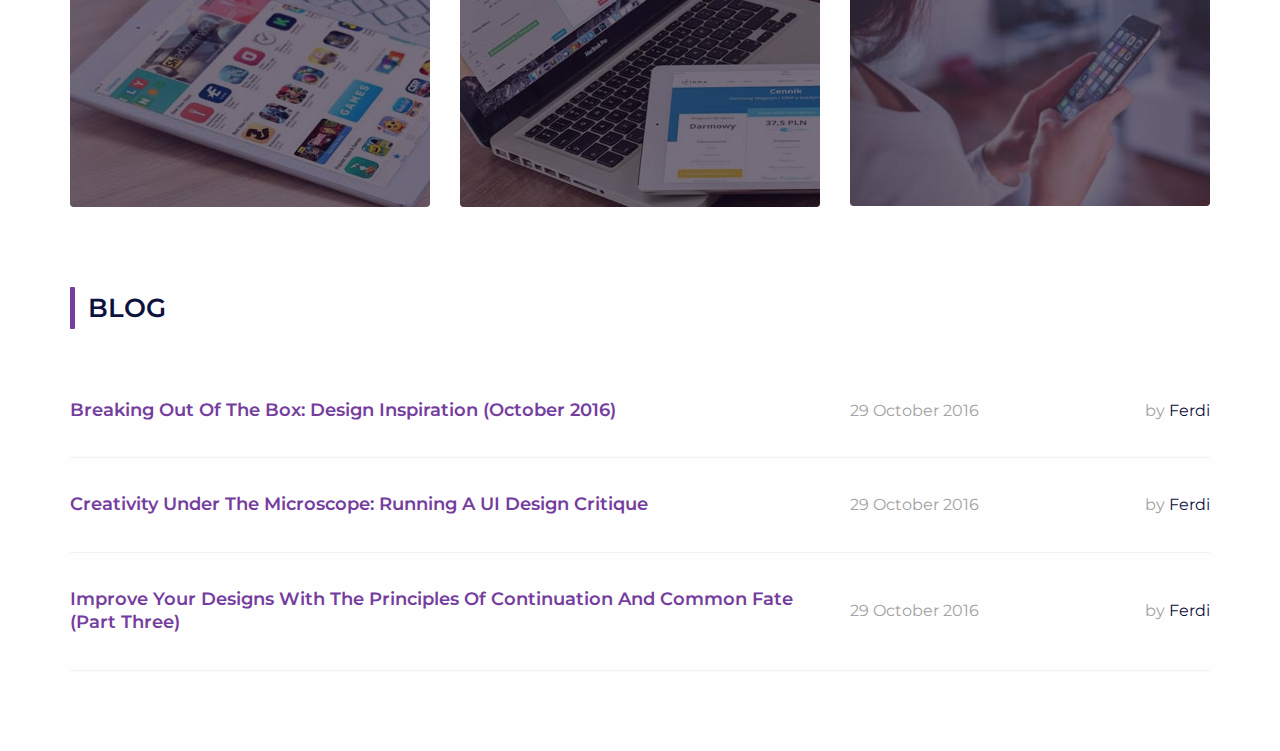
==== commit 33e23537: "added slider for header" ====
--- a/index.html
+++ b/index.html
@@ -14,33 +14,43 @@
 <body>
 
 <div class="top-screen">
-  <header class="header row">
-    <div class="logo-holder large-2 columns">
-      <img src="img/logo-pic.png" alt="logo"/>
-    </div>
-    <nav class="large-7 columns">
-      <ul>
-        <li class="active"><a href="#">home</a></li>
-        <li><a href="#">ABOUT US</a></li>
-        <li><a href="#">SERVICES</a></li>
-        <li><a href="#">PORTFOLIO</a></li>
-        <li><a href="#">TEAM</a></li>
-        <li><a href="#">PRICE</a></li>
-        <li><a href="#">BLOG</a></li>
-        <li><a href="#">CONTACT</a></li>
-      </ul>
-    </nav>
-  </header>
-  <div class="row">
-    <div class="medium-10 page-title small-centered text-center">
-      <div class="h1-holder">
-        <h1>CREATIVE AGENCY</h1>&nbsp;<span class="h1 magenta">DESIGN</span></div>
-      <p>Lorem Ipsum has been the industry's standard dummy text ever since the 1500s, when an unknown printer took
-        agalley of type and scrambled it to make a type specimen book.</p>
-
-      <div class="btns-holder"><a href="#" class="bordered-btn white-btn">GET STARTED</a><a href="#"
-                                                                                            class="bordered-btn white-btn">TAKEA
-        TOUR</a></div>
+  <div class="header-slider">
+    <div class="slide-wrap slide-1">
+    </div>
+    <div class="slide-wrap slide-2">
+    </div>
+    <div class="slide-wrap slide-3">
+    </div>
+  </div>
+  <div class="content-wrapper">
+    <header class="header row">
+      <div class="logo-holder large-2 columns">
+        <img src="img/logo-pic.png" alt="logo"/>
+      </div>
+      <nav class="large-7 columns">
+        <ul>
+          <li class="active"><a href="#">home</a></li>
+          <li><a href="#">ABOUT US</a></li>
+          <li><a href="#">SERVICES</a></li>
+          <li><a href="#">PORTFOLIO</a></li>
+          <li><a href="#">TEAM</a></li>
+          <li><a href="#">PRICE</a></li>
+          <li><a href="#">BLOG</a></li>
+          <li><a href="#">CONTACT</a></li>
+        </ul>
+      </nav>
+    </header>
+    <div class="row">
+      <div class="medium-10 page-title small-centered text-center">
+        <div class="h1-holder">
+          <h1>CREATIVE AGENCY</h1>&nbsp;<span class="h1 magenta">DESIGN</span></div>
+        <p>Lorem Ipsum has been the industry's standard dummy text ever since the 1500s, when an unknown printer took
+          agalley of type and scrambled it to make a type specimen book.</p>
+
+        <div class="btns-holder"><a href="#" class="bordered-btn white-btn">GET STARTED</a><a href="#"
+                                                                                              class="bordered-btn white-btn">TAKEA
+          TOUR</a></div>
+      </div>
     </div>
   </div>
 </div>
@@ -68,8 +78,8 @@
         <h3 class="bordered">SERVICES</h3>
       </div>
       <div class="large-3 medium-6 columns">
-        <div class="services-block-items">
-          <img src="img/service-pic1.jpg" alt="sirvice picture"/>
+        <div class="services-block-items service-1">
+          <!--<img src="img/service-pic1.jpg" alt="sirvice picture"/>-->
 
           <div class="service-article">
             <h4>STRATEGY</h4>
@@ -80,8 +90,8 @@
         </div>
       </div>
       <div class="large-3 medium-6 columns">
-        <div class="services-block-items">
-          <img src="img/service-pic2.jpg" alt="sirvice picture"/>
+        <div class="services-block-items service-2">
+          <!--<img src="img/service-pic2.jpg" alt="sirvice picture"/>-->
 
           <div class="service-article">
             <h4>USER EXPERINCE</h4>
@@ -92,8 +102,8 @@
         </div>
       </div>
       <div class="large-3 medium-6 columns">
-        <div class="services-block-items">
-          <img src="img/service-pic3.jpg" alt="sirvice picture"/>
+        <div class="services-block-items  service-3">
+          <!--<img src="img/service-pic3.jpg" alt="sirvice picture"/>-->
 
           <div class="service-article">
             <h4>NEW TECHNOLOGY</h4>
@@ -104,7 +114,7 @@
         </div>
       </div>
       <div class="large-3 medium-6 columns">
-        <div class="services-block-items">
+        <div class="services-block-items service-4">
           <img src="img/service-pic4.jpg" alt="sirvice picture"/>
 
           <div class="service-article">
@@ -116,8 +126,8 @@
         </div>
       </div>
       <div class="large-7 small-12 columns">
-        <div class="services-block-items">
-          <img src="img/service-pic5.jpg" alt="sirvice picture"/>
+        <div class="services-block-items service-5">
+          <!--<img src="img/service-pic5.jpg" alt="sirvice picture"/>-->
 
           <div class="service-article">
             <h4>SMART TV APP DESIGN</h4>
--- a/css/app.css
+++ b/css/app.css
@@ -95,17 +95,64 @@
 
 
 .top-screen {
-  background: url(../img/head-bg.jpg) 50%/cover no-repeat;
-}
-
+  /*background: url(../img/head-bg.jpg) 50%/cover no-repeat;*/
+  position: relative;
+}
+
+/*  header slider */
+.header-slider {
+  position: absolute;
+  left: 0;
+  top: 0;
+  width: 100%;
+}
 .header {
   padding-top: 45px;
-  padding-bottom: 45px;;
-}
-.logo-holder {
-}
-.header nav {
-}
+  padding-bottom: 45px;
+}
+
+.header-slider .slick-slider {
+  position: absolute;
+  height: 100%;
+}
+.header-slider .slide-wrap {
+  height: 100%;
+  min-height: 830px;
+}
+.slide-wrap.slide-1 {background: url(../img/head-bg.jpg) 50%/cover;}
+.slide-wrap.slide-2 {background: url(../img/head-bg2.jpg) 50%/cover;}
+.slide-wrap.slide-3 {background: url(../img/head-bg3.jpg) 50%/cover;}
+
+.slick-dots {
+  position: absolute;
+  bottom: 30px;
+  left:50%;
+  transform: translateX(-50%);
+}
+.slick-dots:after {
+  content: '';
+  display: block;
+  clear: both;
+}
+.slick-dots li {
+  float: left;
+  margin-right: 14px;
+
+}
+.slick-dots button {
+  background-color: rgba(251, 251, 251, 0.4);
+  border-radius: 7px;
+  height: 7px;
+  font-size: 0;
+  color: transparent;
+  width: 68px;
+}
+.slick-dots li.slick-active button {
+  background-color: #753d9d;
+}
+/*  header slider end */
+
+.content-wrapper {position: relative;}
 .header ul {
   font-size: 0;
   padding-top: 10px;
@@ -290,9 +337,15 @@
   background: rgba(117,61,157,0.6);
   height: 100%;
 }
+.services-block-items.service-1 {background: url(../img/service-pic1.jpg) no-repeat 50%/cover;}
+.services-block-items.service-2 {background: url(../img/service-pic2.jpg) no-repeat 50%/cover;}
+.services-block-items.service-3 {background: url(../img/service-pic3.jpg) no-repeat 50%/cover;}
+.services-block-items.service-4 {background: url(../img/service-pic4.jpg) no-repeat 50%/cover;}
+.services-block-items.service-5 {background: url(../img/service-pic5.jpg) no-repeat 50%/cover;}
 .services-block-items img {
   display: inline-block;
   height: 100%;
+  display: none;
 }
 .services-block-items .service-article {
   color: #fff;
@@ -416,3 +469,11 @@
 }
 .slick-slide img {width: 100%;}
 
+
+
+@media screen and (max-width:1170px) {
+  .header-slider {display: none;}
+  .top-screen {
+    background: url(../img/head-bg.jpg) 50%/cover no-repeat;
+  }
+}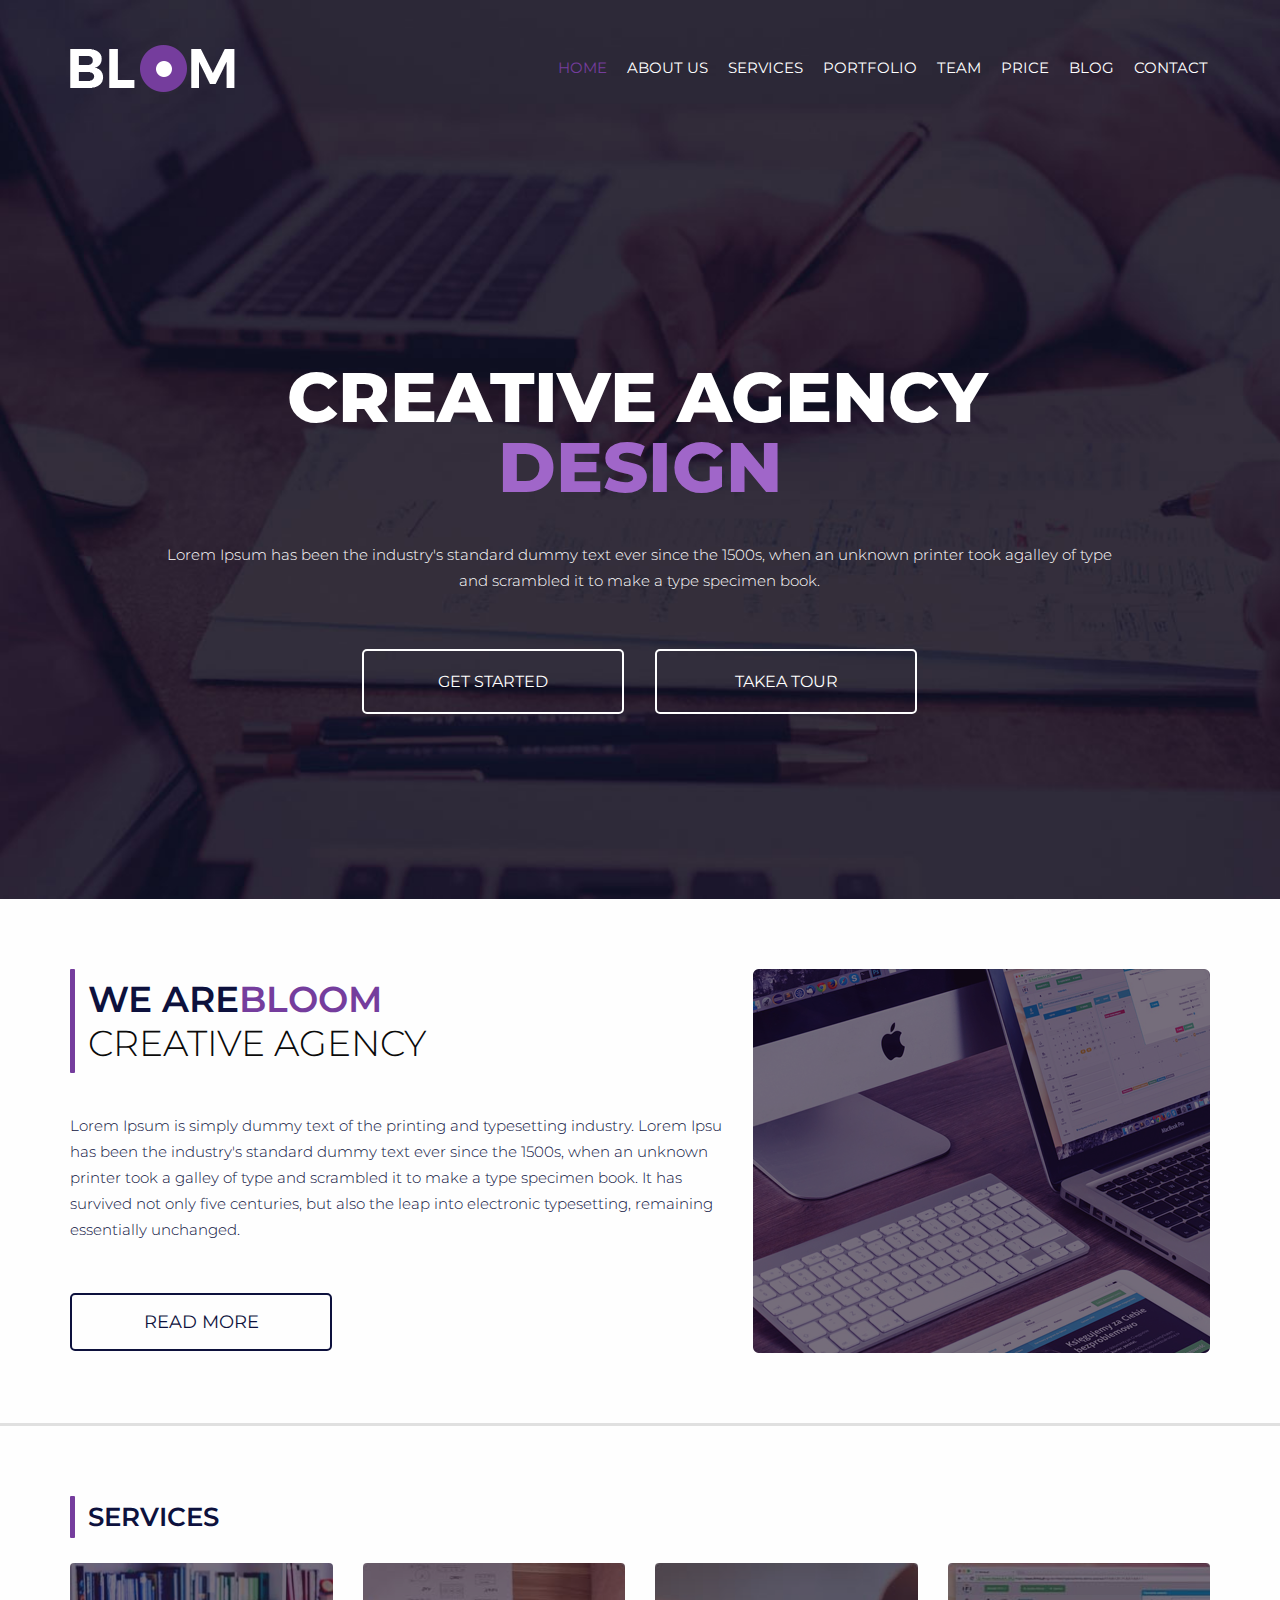
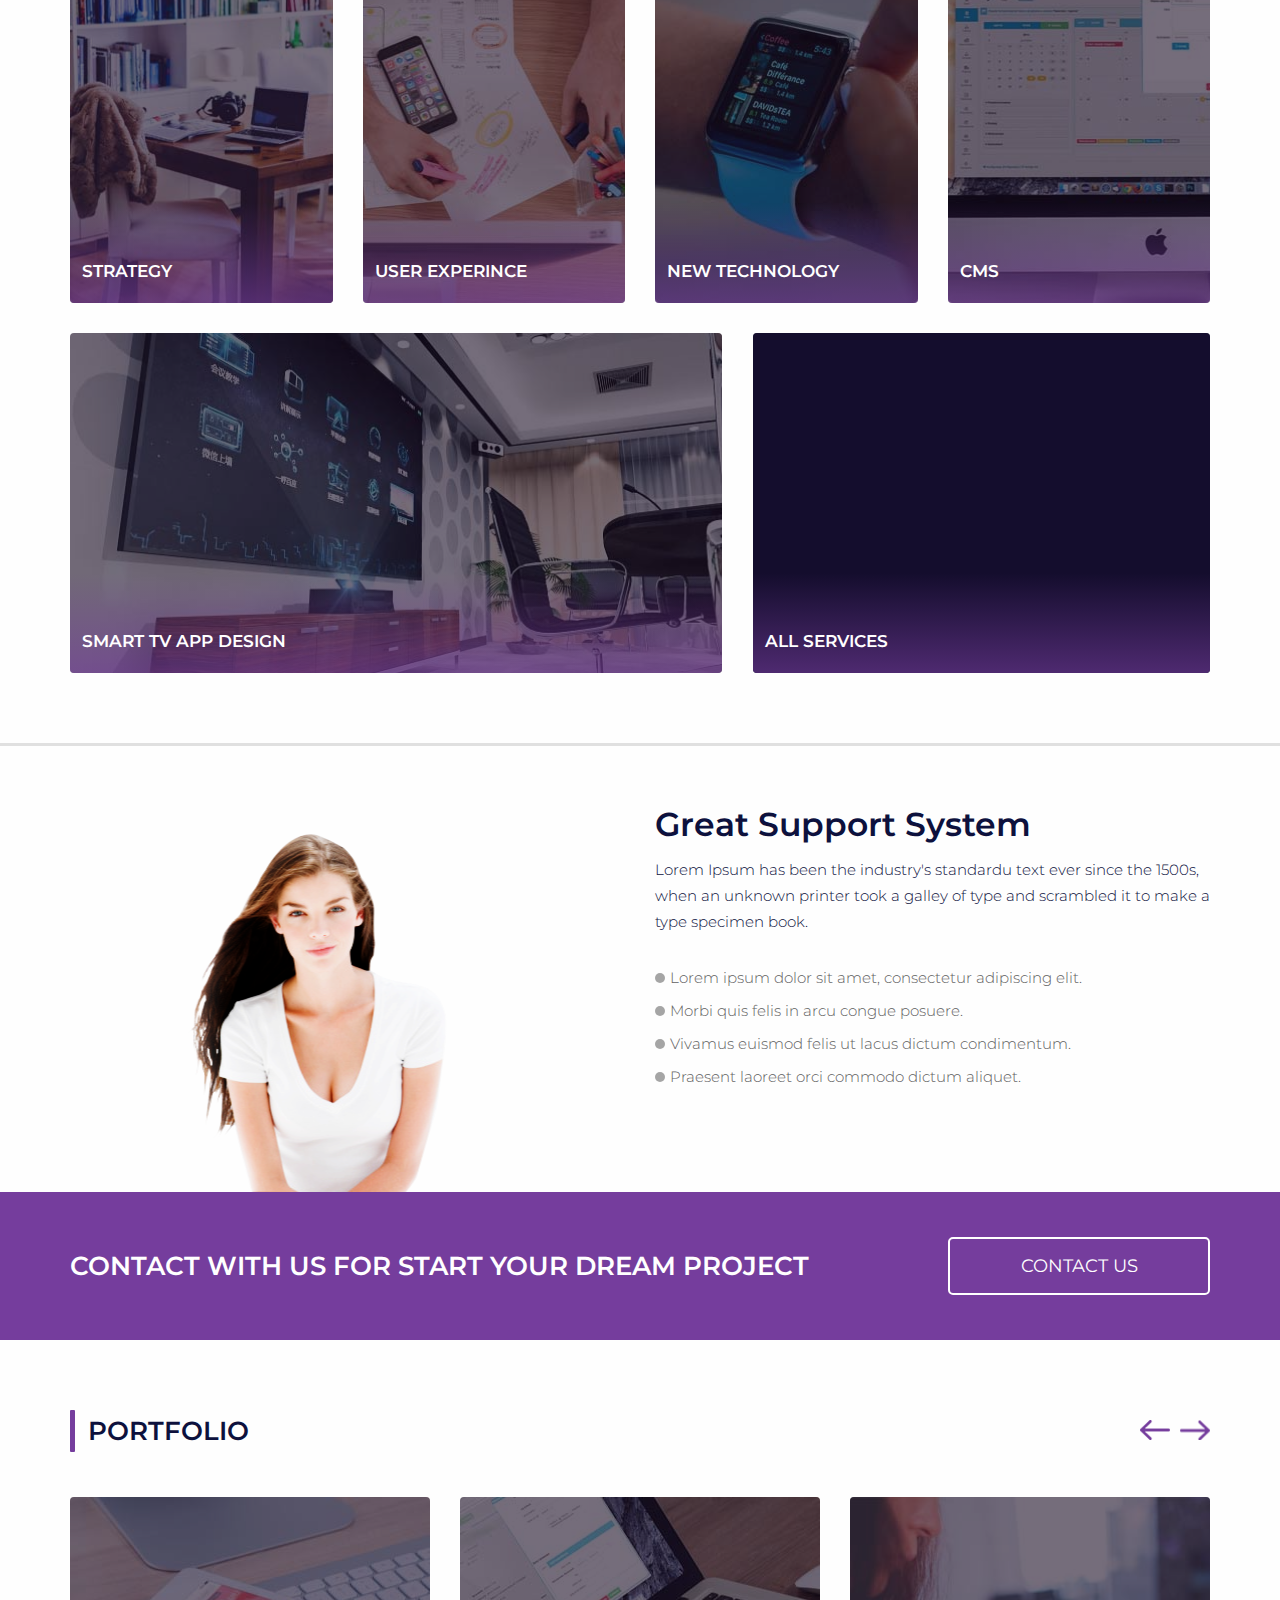
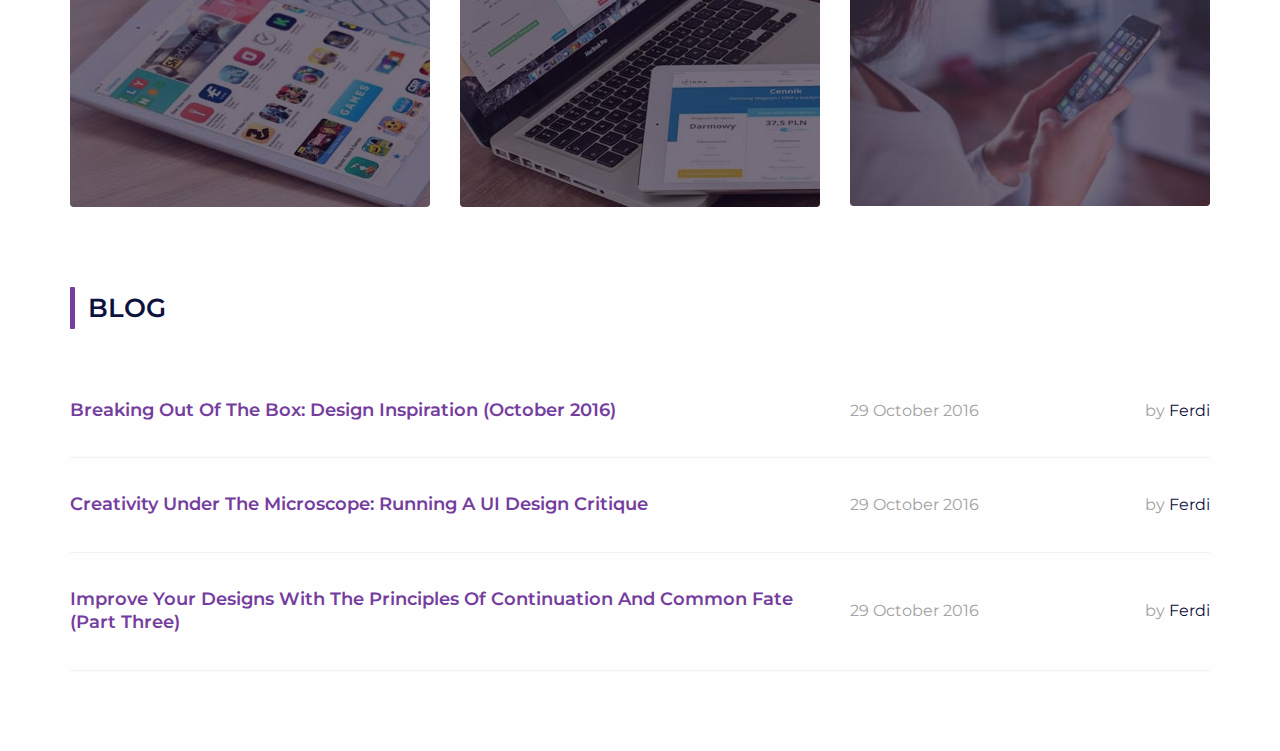
==== commit 131524aa: "clean version for class work - removed header slider" ====
--- a/index.html
+++ b/index.html
@@ -14,43 +14,33 @@
 <body>
 
 <div class="top-screen">
-  <div class="header-slider">
-    <div class="slide-wrap slide-1">
-    </div>
-    <div class="slide-wrap slide-2">
-    </div>
-    <div class="slide-wrap slide-3">
-    </div>
-  </div>
-  <div class="content-wrapper">
-    <header class="header row">
-      <div class="logo-holder large-2 columns">
-        <img src="img/logo-pic.png" alt="logo"/>
-      </div>
-      <nav class="large-7 columns">
-        <ul>
-          <li class="active"><a href="#">home</a></li>
-          <li><a href="#">ABOUT US</a></li>
-          <li><a href="#">SERVICES</a></li>
-          <li><a href="#">PORTFOLIO</a></li>
-          <li><a href="#">TEAM</a></li>
-          <li><a href="#">PRICE</a></li>
-          <li><a href="#">BLOG</a></li>
-          <li><a href="#">CONTACT</a></li>
-        </ul>
-      </nav>
-    </header>
-    <div class="row">
-      <div class="medium-10 page-title small-centered text-center">
-        <div class="h1-holder">
-          <h1>CREATIVE AGENCY</h1>&nbsp;<span class="h1 magenta">DESIGN</span></div>
-        <p>Lorem Ipsum has been the industry's standard dummy text ever since the 1500s, when an unknown printer took
-          agalley of type and scrambled it to make a type specimen book.</p>
-
-        <div class="btns-holder"><a href="#" class="bordered-btn white-btn">GET STARTED</a><a href="#"
-                                                                                              class="bordered-btn white-btn">TAKEA
-          TOUR</a></div>
-      </div>
+  <header class="header row">
+    <div class="logo-holder large-2 columns">
+      <img src="img/logo-pic.png" alt="logo"/>
+    </div>
+    <nav class="large-7 columns">
+      <ul>
+        <li class="active"><a href="#">home</a></li>
+        <li><a href="#">ABOUT US</a></li>
+        <li><a href="#">SERVICES</a></li>
+        <li><a href="#">PORTFOLIO</a></li>
+        <li><a href="#">TEAM</a></li>
+        <li><a href="#">PRICE</a></li>
+        <li><a href="#">BLOG</a></li>
+        <li><a href="#">CONTACT</a></li>
+      </ul>
+    </nav>
+  </header>
+  <div class="row">
+    <div class="medium-10 page-title small-centered text-center">
+      <div class="h1-holder">
+        <h1>CREATIVE AGENCY</h1>&nbsp;<span class="h1 magenta">DESIGN</span></div>
+      <p>Lorem Ipsum has been the industry's standard dummy text ever since the 1500s, when an unknown printer took
+        agalley of type and scrambled it to make a type specimen book.</p>
+
+      <div class="btns-holder"><a href="#" class="bordered-btn white-btn">GET STARTED</a><a href="#"
+                                                                                            class="bordered-btn white-btn">TAKEA
+        TOUR</a></div>
     </div>
   </div>
 </div>
--- a/css/app.css
+++ b/css/app.css
@@ -95,8 +95,7 @@
 
 
 .top-screen {
-  /*background: url(../img/head-bg.jpg) 50%/cover no-repeat;*/
-  position: relative;
+  background: url(../img/head-bg.jpg) 50%/cover no-repeat;
 }
 
 /*  header slider */
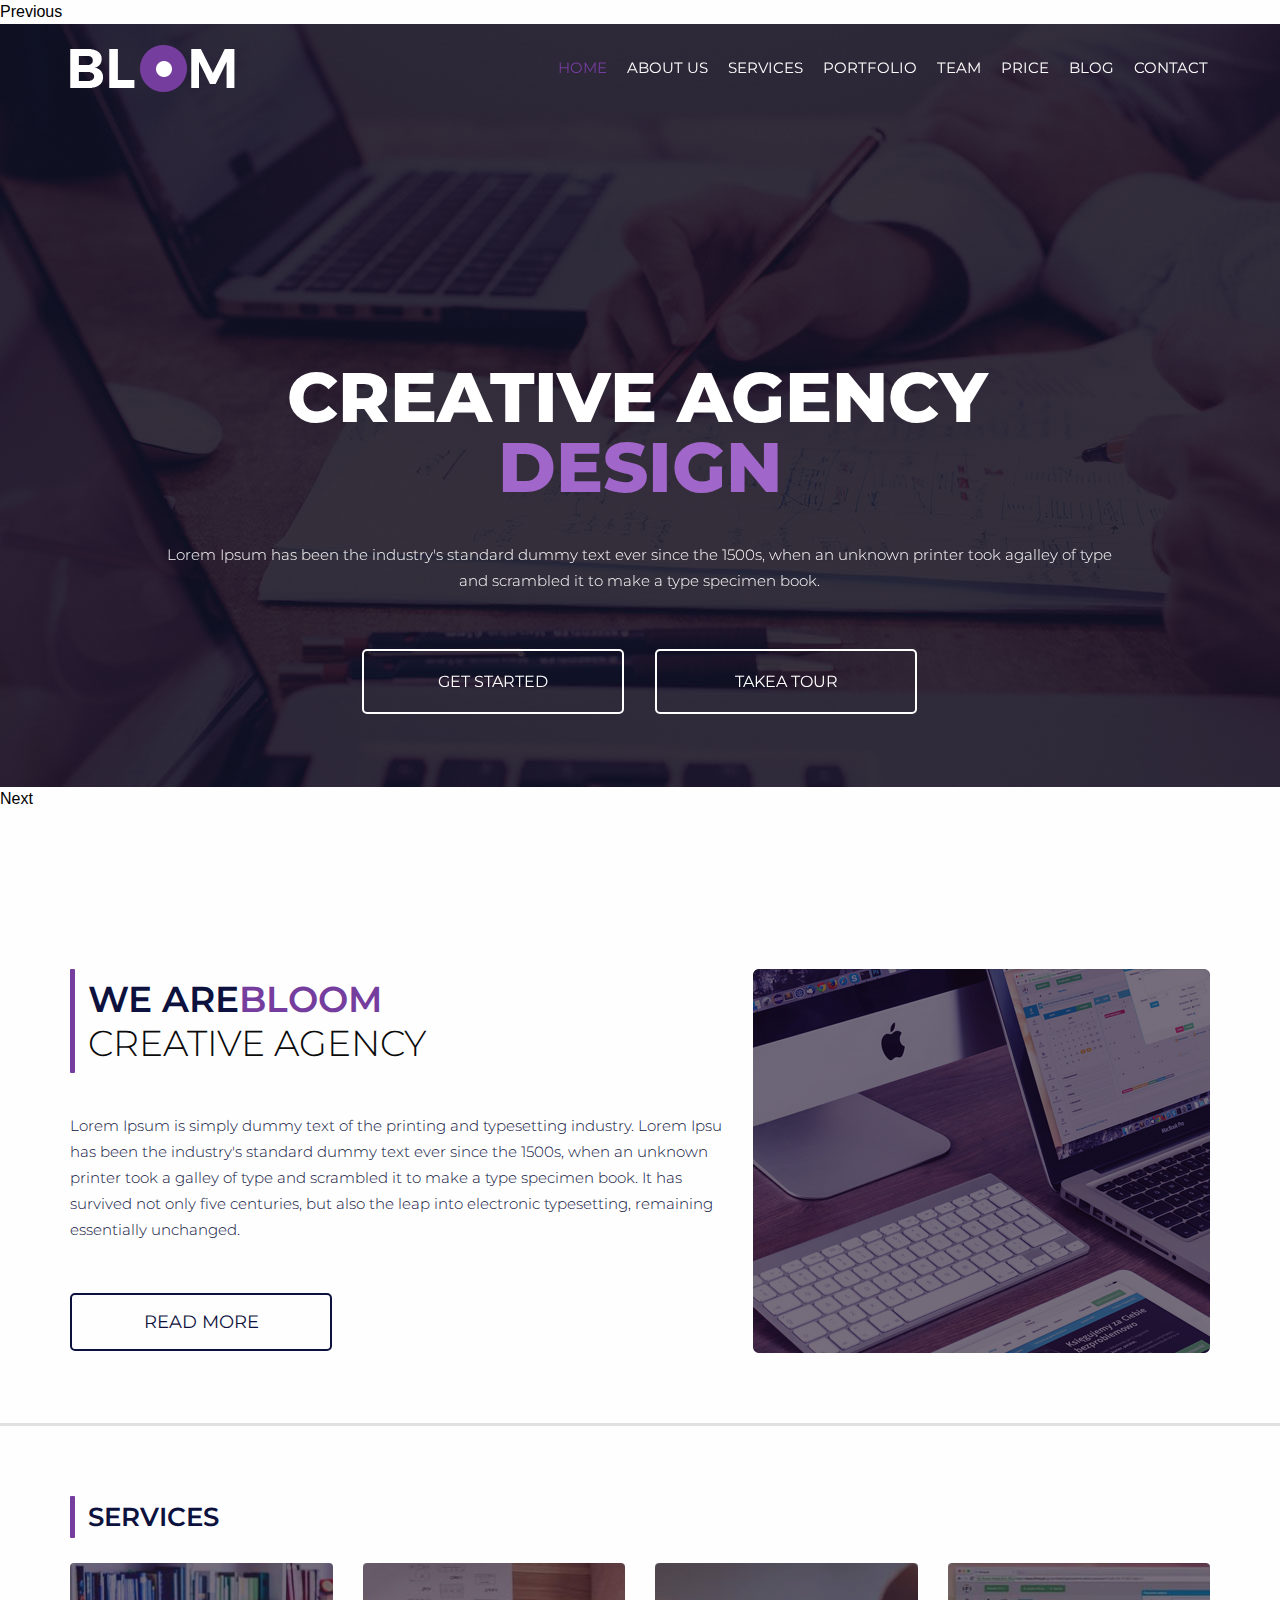
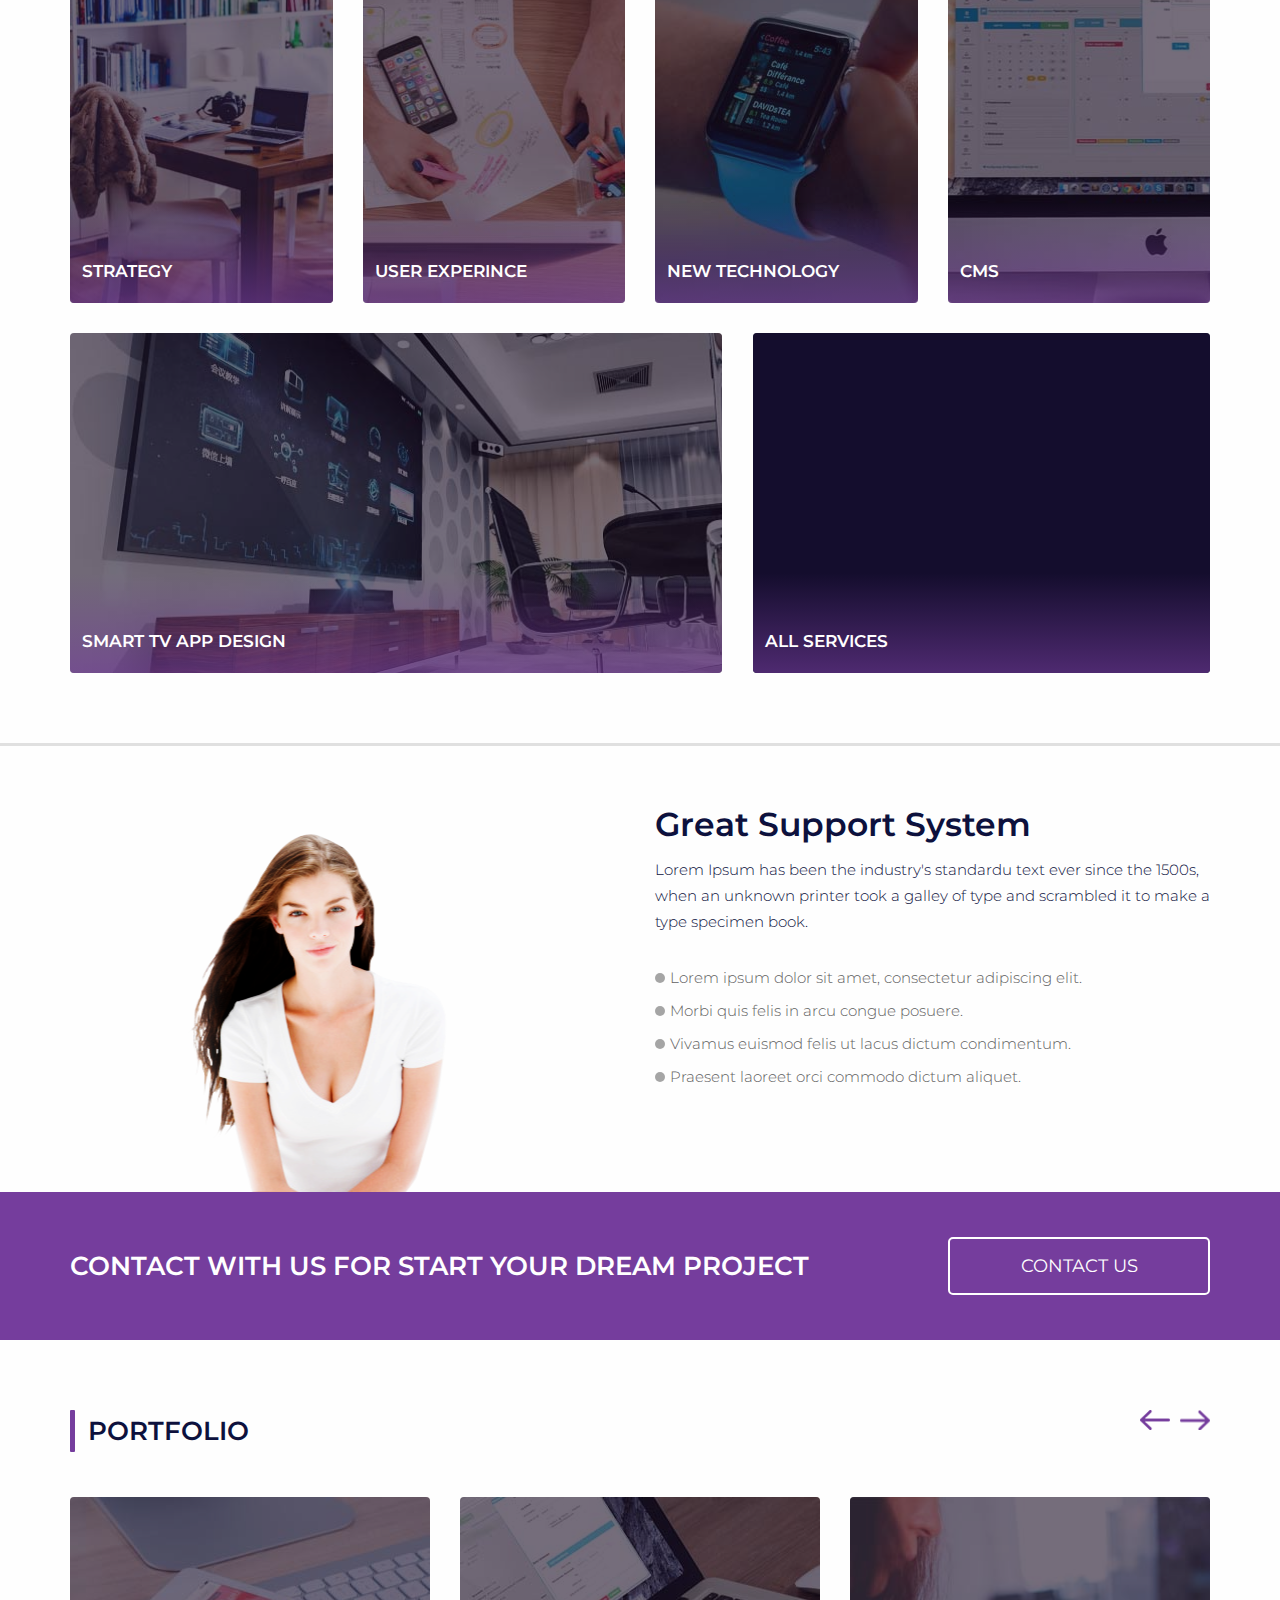
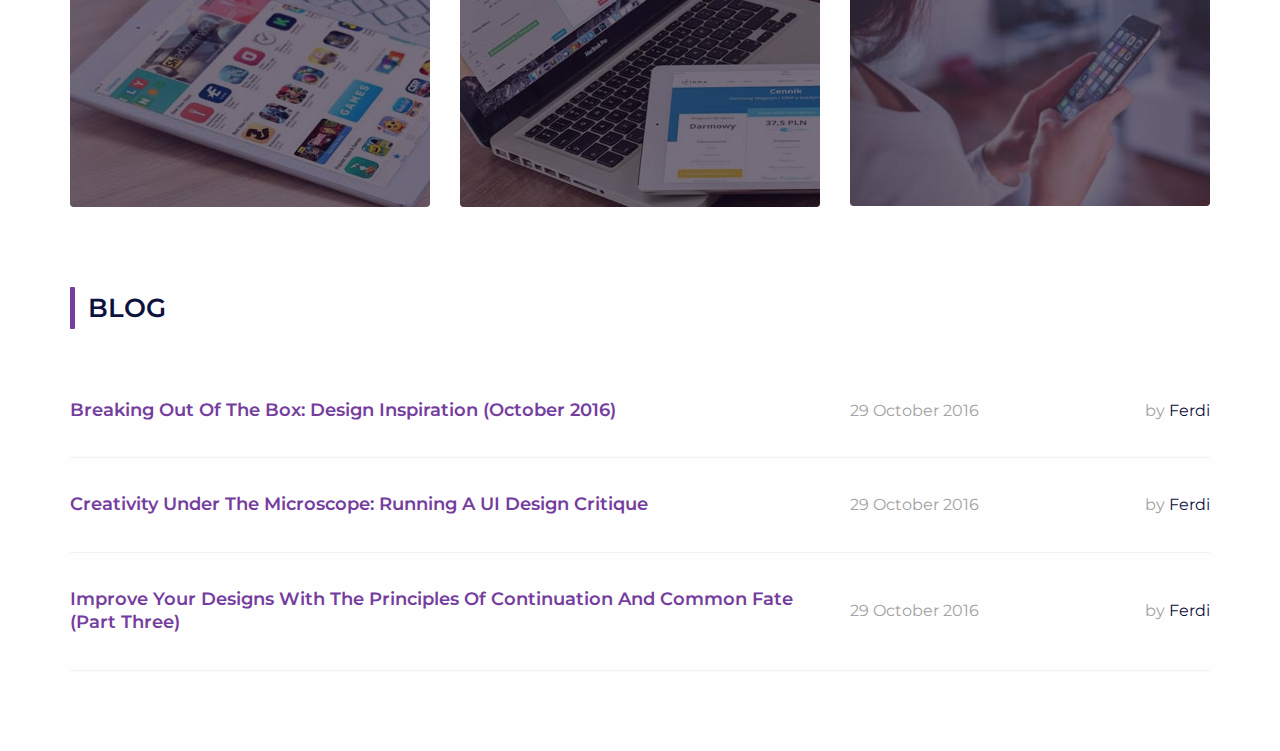
==== commit eb1ca0ad: "class work" ====
--- a/index.html
+++ b/index.html
@@ -14,33 +14,40 @@
 <body>
 
 <div class="top-screen">
-  <header class="header row">
-    <div class="logo-holder large-2 columns">
-      <img src="img/logo-pic.png" alt="logo"/>
-    </div>
-    <nav class="large-7 columns">
-      <ul>
-        <li class="active"><a href="#">home</a></li>
-        <li><a href="#">ABOUT US</a></li>
-        <li><a href="#">SERVICES</a></li>
-        <li><a href="#">PORTFOLIO</a></li>
-        <li><a href="#">TEAM</a></li>
-        <li><a href="#">PRICE</a></li>
-        <li><a href="#">BLOG</a></li>
-        <li><a href="#">CONTACT</a></li>
-      </ul>
-    </nav>
-  </header>
-  <div class="row">
-    <div class="medium-10 page-title small-centered text-center">
-      <div class="h1-holder">
-        <h1>CREATIVE AGENCY</h1>&nbsp;<span class="h1 magenta">DESIGN</span></div>
-      <p>Lorem Ipsum has been the industry's standard dummy text ever since the 1500s, when an unknown printer took
-        agalley of type and scrambled it to make a type specimen book.</p>
-
-      <div class="btns-holder"><a href="#" class="bordered-btn white-btn">GET STARTED</a><a href="#"
-                                                                                            class="bordered-btn white-btn">TAKEA
-        TOUR</a></div>
+  <div class="header-slider">
+    <div class="header-slide-wrapper slide-1"></div>
+    <div class="header-slide-wrapper slide-2"></div>
+    <div class="header-slide-wrapper slide-3"></div>
+  </div>
+  <div class="header-wrapper">
+    <header class="header row">
+      <div class="logo-holder large-2 columns">
+        <img src="img/logo-pic.png" alt="logo"/>
+      </div>
+      <nav class="large-7 columns">
+        <ul>
+          <li class="active"><a href="#">home</a></li>
+          <li><a href="#">ABOUT US</a></li>
+          <li><a href="#">SERVICES</a></li>
+          <li><a href="#">PORTFOLIO</a></li>
+          <li><a href="#">TEAM</a></li>
+          <li><a href="#">PRICE</a></li>
+          <li><a href="#">BLOG</a></li>
+          <li><a href="#">CONTACT</a></li>
+        </ul>
+      </nav>
+    </header>
+    <div class="row">
+      <div class="medium-10 page-title small-centered text-center">
+        <div class="h1-holder">
+          <h1>CREATIVE AGENCY</h1>&nbsp;<span class="h1 magenta">DESIGN</span></div>
+        <p>Lorem Ipsum has been the industry's standard dummy text ever since the 1500s, when an unknown printer took
+          agalley of type and scrambled it to make a type specimen book.</p>
+
+        <div class="btns-holder"><a href="#" class="bordered-btn white-btn">GET STARTED</a><a href="#"
+                                                                                              class="bordered-btn white-btn">TAKEA
+          TOUR</a></div>
+      </div>
     </div>
   </div>
 </div>
--- a/css/app.css
+++ b/css/app.css
@@ -427,8 +427,8 @@
 }
 .portfolio h3 {margin-bottom: 45px;}
 
-.portfolio-slider.slick-slider {position: static;}
-.portfolio-slider .slick-list {margin: 0 -15px;}
+/*.portfolio-slider.slick-slider {position: static;}*/
+/*.portfolio-slider .slick-list {margin: 0 -15px;}*/
 .portfolio-slider .slide-wrapper {padding: 0 15px;}
 
 .portfolio-slider .img-border-wrapper {
@@ -447,27 +447,73 @@
   transition: background-color ease-in-out 0.2s;
   width: 100%;
 }
+/*.portfolio-slider .slick-arrow {*/
+  /*cursor: pointer;*/
+  /*height: 20px;*/
+  /*position: absolute;*/
+  /*top: 10px;*/
+  /*width: 30px;*/
+/*}*/
+/*.portfolio-slider .slick-prev {*/
+  /*background: url(../img/portfolio-prev-btn.png) 50%;*/
+  /*color: transparent;*/
+  /*font-size: 0;*/
+  /*right: 55px;*/
+/*}*/
+/*.portfolio-slider .slick-next {*/
+  /*background: url(../img/portfolio-next-btn.png) 50%;*/
+  /*color: transparent;*/
+  /*font-size: 0;*/
+  /*right: 15px;*/
+/*}*/
+.slick-slide img {width: 100%;}
 .portfolio-slider .slick-arrow {
-  cursor: pointer;
-  height: 20px;
-  position: absolute;
-  top: 10px;
-  width: 30px;
-}
-.portfolio-slider .slick-prev {
-  background: url(../img/portfolio-prev-btn.png) 50%;
   color: transparent;
   font-size: 0;
+  position: absolute;
+  top: 0;
+  height: 20px;
+  width: 30px;
+}
+
+.portfolio-slider .slick-prev {
+  background: url(../img/portfolio-prev-btn.png) 50% no-repeat;
   right: 55px;
 }
 .portfolio-slider .slick-next {
-  background: url(../img/portfolio-next-btn.png) 50%;
-  color: transparent;
-  font-size: 0;
+  background: url(../img/portfolio-next-btn.png) 50% no-repeat;
   right: 15px;
 }
-.slick-slide img {width: 100%;}
-
+
+.portfolio-slider.slick-slider {position: static;}
+.portfolio-slider .slick-list {margin: 0 -15px;}
+
+
+
+
+
+
+
+.top-screen {
+  position: relative;
+  background: transparent;
+}
+.header-wrapper {
+  position: relative;
+}
+.header-slider {
+  position: absolute;
+  left: 0;
+  top: 0;
+  width: 100%;
+}
+.header-slide-wrapper {
+  height: 100%;
+  min-height: 763px;
+}
+.header-slide-wrapper.slide-1 {background: url(../img/head-bg.jpg) no-repeat 50%/cover;}
+.header-slide-wrapper.slide-2 {background: url(../img/head-bg2.jpg) no-repeat 50%/cover;}
+.header-slide-wrapper.slide-3 {background: url(../img/head-bg3.jpg) no-repeat 50%/cover;}
 
 
 @media screen and (max-width:1170px) {
